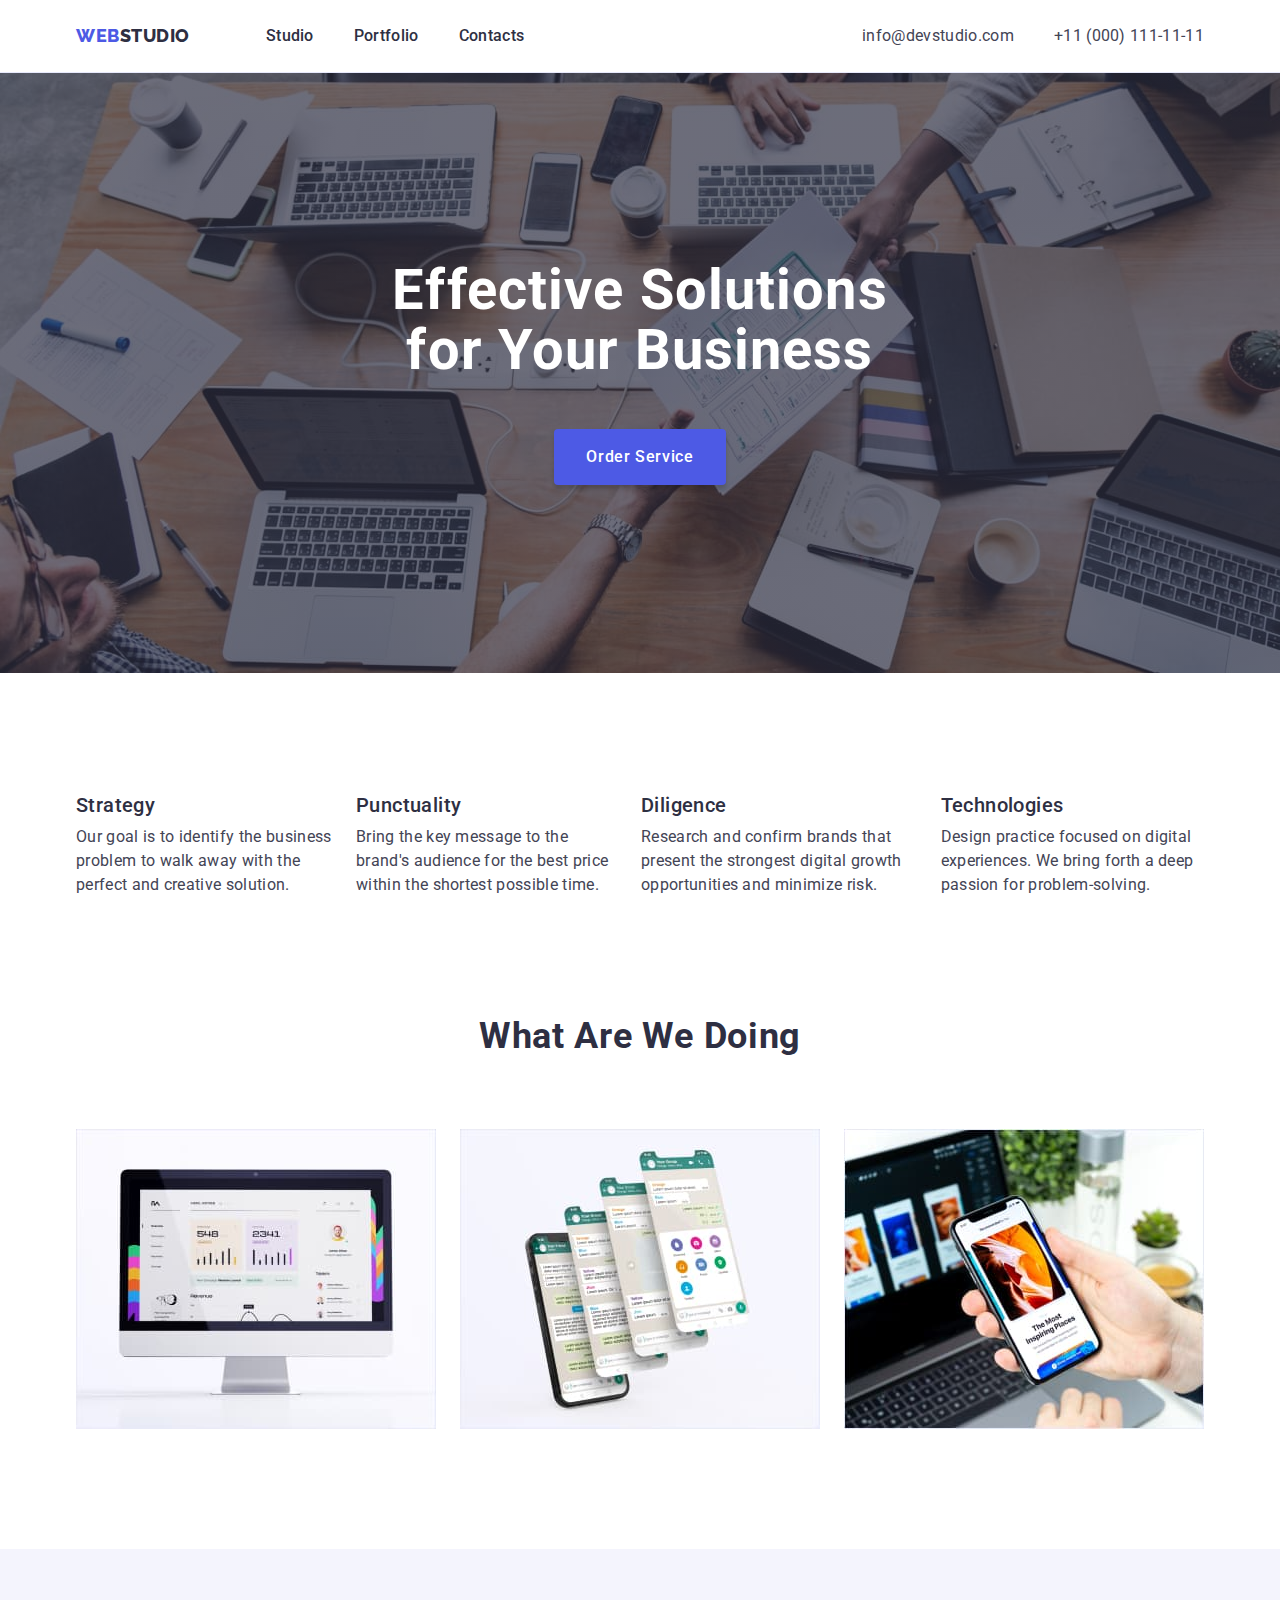
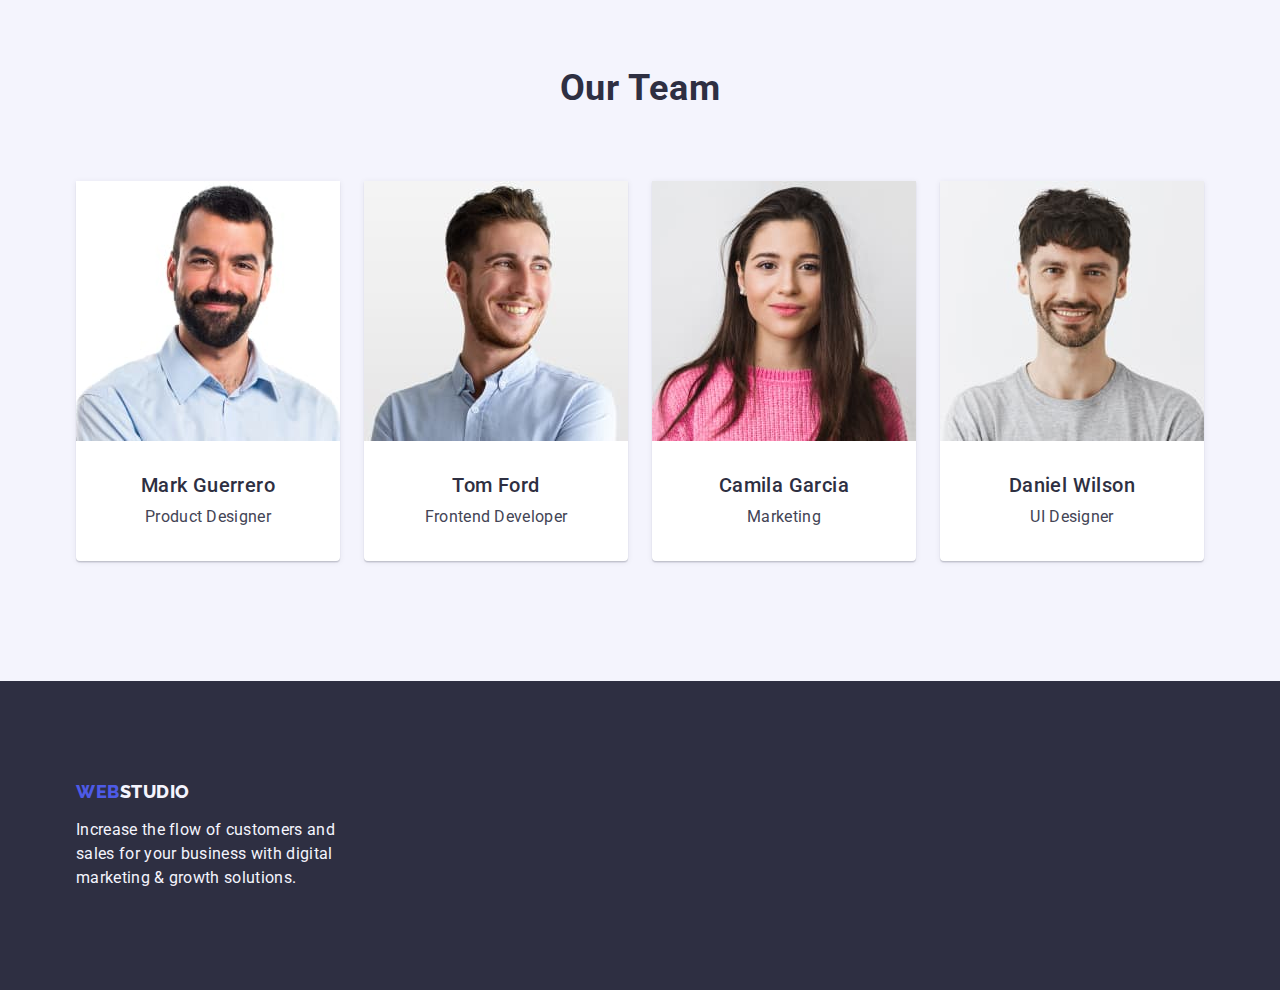
==== index.html @ a951db2f "hero" ====
<!DOCTYPE html>
<html lang="en">

<head>
   <meta charset="UTF-8">
   <meta http-equiv="X-UA-Compatible" content="IE=edge">
   <meta name="viewport" content="width=device-width, initial-scale=1.0">
   <title>Main Page</title>
   <link rel="preconnect" href="https://fonts.googleapis.com">
   <link rel="preconnect" href="https://fonts.gstatic.com" crossorigin>
   <link
      href="https://fonts.googleapis.com/css2?family=Raleway:wght@800&family=Roboto:wght@400;500;700;900&display=swap"
      rel="stylesheet">
   <link rel="stylesheet" href="./css/modern-normalize.min.css">
   <link rel="stylesheet" href="./css/styles.css">
</head>

<body>
   <header class="page-header">
      <div class="header-container container">
         <nav class="navigation">
            <a class="logo header-logo link" href="./index.html">Web<span class="logo-part-header">Studio</span></a>
            <ul class="nav-list list">
               <li><a class="nav-link link" href="./index.html">Studio</a></li>
               <li><a class="nav-link link" href="./portfolio.html">Portfolio</a></li>
               <li><a class="nav-link link" href="">Contacts</a></li>
            </ul>
         </nav>
         <address class="mail-tel">
            <ul class="contacts list">
               <li><a class="mail-tel-link link" href="mailto:info@devstudio.com">info@devstudio.com</a></li>
               <li><a class="mail-tel-link link" href="tel:+110001111111">+11 (000) 111-11-11</a></li>
            </ul>
         </address>
      </div>
   </header>
   <main>
      <!-- Hero -->
      <section class="hero section hero-bg">
         <div class="container">
            <h1 class="hero-title">Effective Solutions for Your Business</h1>
            <button type="button" class="hero-btn">Order Service</button>
         </div>
      </section>
      <!-- Features -->
      <section class="features section">
         <div class="container">
            <h2 class="visually-hidden">Our features</h2>
            <ul class="features-list list">
               <li class="features-item">
                  <h3 class="features-title title">Strategy</h3>
                  <p class="features-text">Our goal is to identify the business problem to walk away with the perfect
                     and creative solution.</p>
               </li>
               <li class="features-item">
                  <h3 class="features-title title">Punctuality</h3>
                  <p class="features-text">Bring the key message to the brand's audience for the best price within the
                     shortest possible time.
                  </p>
               </li>
               <li class="features-item">
                  <h3 class="features-title title">Diligence</h3>
                  <p class="features-text">Research and confirm brands that present the strongest digital growth
                     opportunities and minimize risk.
                  </p>
               </li>
               <li class="features-item">
                  <h3 class="features-title title">Technologies</h3>
                  <p class="features-text">Design practice focused on digital experiences. We bring forth a deep passion
                     for problem-solving.</p>
               </li>
            </ul>
         </div>
      </section>
      <!-- Work -->
      <section class="work section">
         <div class="container">
            <h2 class="section-title">What are we doing</h2>
            <ul class="work-list list">
               <li class="work-list-item"><img class="work-list-img" src="./images/work/computer.jpg" alt="Computer with opened program"
                     width="360" height="300">
               </li>
               <li class="work-list-item"><img class="work-list-img" src="./images/work/phone.jpg" alt="Phone with program layers" width="360"
                     height="300"></li>
               <li class="work-list-item"><img class="work-list-img" src="./images/work/laptop.jpg"
                     alt="The developer compares the design between the phone and the laptop" width="360" height="300">
               </li>
            </ul>
         </div>
      </section>
      <!-- Team -->
      <section class="team section">
         <div class="container">
            <h2 class="section-title">Our Team</h2>
            <ul class="team-list list">
               <li class="team-card">
                  <img class="team-img" src="./images/team/mark-guerrero.jpg" alt="Mark Guerrero's foto" width="264"
                     height="260">
                  <div class="team-container">
                     <h3 class="team-title title">Mark Guerrero</h3>
                     <p class="team-descr">Product Designer</p>
                  </div>
               </li>
               <li class="team-card">
                  <img class="team-img" src="./images/team/tom-ford.jpg" alt="Tom Ford's foto" width="264" height="260">
                  <div class="team-container">
                     <h3 class="team-title title">Tom Ford</h3>
                     <p class="team-descr">Frontend Developer</p>
                  </div>
               </li>
               <li class="team-card">
                  <img class="team-img" src="./images/team/camila-garcia.jpg" alt="Camila Garcia's foto" width="264"
                     height="260">
                  <div class="team-container">
                     <h3 class="team-title title">Camila Garcia</h3>
                     <p class="team-descr">Marketing</p>
                  </div>
               </li>
               <li class="team-card">
                  <img class="team-img" src="./images/team/daniel-wilson.jpg" alt="Daniel Wilson's foto" width="264"
                     height="260">
                  <div class="team-container">
                     <h3 class="team-title title">Daniel Wilson</h3>
                     <p class="team-descr">UI Designer</p>
                  </div>
               </li>
            </ul>
         </div>
      </section>
   </main>
   <footer class="footer-section">
      <div class="container">
         <a class="logo footer-logo link" href="./index.html">Web<span class="logo-part-footer">Studio</span></a>
         <p class="footer-text">Increase the flow of customers and sales for your business with digital marketing &
            growth solutions.</p>
      </div>

   </footer>
</body>

</html>
---- css/styles.css ----
/* Variables */

:root {
  --main-font: 'Roboto', sans-serif;
  --secondary-font: 'Raleway', sans-serif;

  --primary-brand-color: #4d5ae5;
  --pressed-state-color: #404bbf;
  --secondary-color: #2e2f42;
  --third-color: #ffffff;
  --success-color: #31d0aa;

  --primary-text: #434455;
  --accent-color: #e7e9fc;
  --light-color: #f4f4fd;

  --hero-btn-shadow: 0px 4px 4px rgba(0, 0, 0, 0.15);
  --team-card-shadow: 0px 1px 6px rgba(46, 47, 66, 0.08),
    0px 1px 1px rgba(46, 47, 66, 0.16), 0px 2px 1px rgba(46, 47, 66, 0.08);

  --bg-gradient: rgba(46, 47, 66, 0.7);
}

/* Styles reset */

h1,
h2,
h3,
h4,
h5,
h6,
p,
ul {
  margin: 0;
  padding: 0;
}
.list {
  list-style: none;
}
.link {
  text-decoration: none;
}

/* Titles */

.visually-hidden {
  position: absolute;
  width: 1px;
  height: 1px;
  margin: -1px;
  border: 0;
  padding: 0;

  white-space: nowrap;
  clip-path: inset(100%);
  clip: rect(0 0 0 0);
  overflow: hidden;
}
.title {
  font-weight: 500;
  font-size: 20px;
  line-height: 1.2;
  letter-spacing: 0.02em;
  color: var(--secondary-color);
}
.section-title {
  font-size: 36px;
  line-height: 1.11;
  letter-spacing: 0.02em;
  text-align: center;
  text-transform: capitalize;
  color: var(--secondary-color);
}

/* Body */

body {
  font-family: var(--main-font);
  font-weight: 400;
  font-size: 16px;
  line-height: 1.5;
  letter-spacing: 0.02em;
  color: var(--primary-text);
  background-color: var(--third-color);
}
.container {
  max-width: 1158px;
  padding-left: 15px;
  padding-right: 15px;
  margin: 0 auto;
}
.section {
  padding-top: 120px;
  padding-bottom: 120px;
}
.features-list,
.work-list,
.team-list,
.filter-list {
  display: flex;
  gap: 24px;
}
.contacts,
.nav-list {
  display: flex;
  gap: 40px;
}
.work-list-img,
.team-img,
.project-foto {
  display: block;
  max-width: 100%;
  height: auto;
}

/* Header */

.page-header {
  border-bottom: 1px solid var(--accent-color);
}
.header-container,
.navigation {
  display: flex;
  align-items: center;
}
.logo {
  font-family: var(--secondary-font);
  font-weight: 800;
  font-size: 18px;
  line-height: 1.17;
  letter-spacing: 0.03em;
  text-transform: uppercase;
  color: var(--primary-brand-color);
}
.header-logo {
  margin-right: 76px;
}
.logo-part-header {
  color: var(--secondary-color);
}
.nav-link {
  display: block;
  padding: 24px 0;

  font-weight: 500;
  color: var(--secondary-color);
}
.mail-tel {
  margin-left: auto;

  font-style: normal;
}
.mail-tel-link {
  display: block;
  padding: 24px 0;

  color: inherit;
}
.nav-link:hover,
.nav-link:focus,
.mail-tel-link:hover,
.mail-tel-link:focus {
  color: var(--pressed-state-color);
}

/* Hero */

.hero {
  background-color: var(--secondary-color);
}
.hero-bg {
  max-width: 1440px;
  height: 600px;
  margin: 0 auto;

  background-image: linear-gradient(var(--bg-gradient), var(--bg-gradient)),
    url('../images/hero/people-in-office.jpg');
}
.hero-title {
  text-align: center;
  margin-right: auto;
  margin-left: auto;
  margin-bottom: 48px;
  max-width: 496px;

  font-size: 56px;
  line-height: 1.07;
  letter-spacing: 0.02em;
  color: var(--third-color);
}
.hero-btn {
  display: block;
  min-width: 169px;
  margin-left: auto;
  margin-right: auto;
  padding: 16px 32px;
  box-shadow: var(--hero-btn-shadow);
  border-radius: 4px;
  border: none;

  font-family: inherit;
  font-weight: 500;
  font-size: 16px;
  line-height: 1.5;
  letter-spacing: 0.04em;
  cursor: pointer;
  color: var(--third-color);
  background-color: var(--primary-brand-color);
}
.hero.section {
  padding-top: 188px;
  padding-bottom: 188px;
}
.hero-btn:hover,
.hero-btn:focus {
  background-color: var(--pressed-state-color);
}

/* Features */

.features-item {
  width: calc((100%-72px) / 4);
}
.features-title {
  margin-bottom: 8px;
}

/* Work */

.work.section {
  padding-top: 0;
}
.section-title {
  margin-bottom: 72px;
}
.work-list-item {
  width: calc((100%-48px) / 3);
}

/* Team */

.team {
  background-color: var(--light-color);
}
.team-card {
  width: calc((100%-72px) / 4);
  box-shadow: var(--team-card-shadow);
  border-radius: 0px 0px 4px 4px;
  background-color: var(--third-color);
}
.team-container {
  padding: 32px 16px;
  text-align: center;
  border-radius: 0px 0px 4px 4px;
}
.team-title {
  margin-bottom: 8px;
}

/* Footer */

.footer-section {
  padding-top: 100px;
  padding-bottom: 100px;

  background-color: var(--secondary-color);
  color: var(--light-color);
}
.logo-part-footer {
  color: var(--light-color);
}
.footer-logo {
  display: inline-block;
  margin-bottom: 16px;
}
.footer-text {
  max-width: 264px;
}

/* --------------------------------
   Portfolio
   -------------------------------- */

.projects.section {
  padding-top: 96px;
}

/* Filter */

.filter-btn {
  padding: 12px 24px;

  font-family: inherit;
  font-weight: 500;
  font-size: 16px;
  line-height: 1.5;
  letter-spacing: 0.04em;
  cursor: pointer;
  color: var(--primary-brand-color);
  background: var(--light-color);
  border: 1px solid var(--accent-color);
  border-radius: 4px;
}
.filter-btn:hover,
.filter-btn:focus {
  color: var(--third-color);
  background-color: var(--pressed-state-color);
  border: 1px solid transparent;
}
.filter-list {
  margin-bottom: 72px;
  justify-content: center;
}

/* Projects */

.project-list {
  display: flex;
  flex-wrap: wrap;
  column-gap: 24px;
  row-gap: 48px;
}
.project-item {
  max-width: calc((100%-48px) / 3);
}
.project-container {
  padding: 32px 16px;
  border: 1px solid var(--accent-color);
  border-top: none;
}
.project-title {
  margin-bottom: 8px;
}
.project-discr {
  font-size: 16px;
  line-height: 1.5;
  letter-spacing: 0.02em;
  color: var(--primary-text);
}
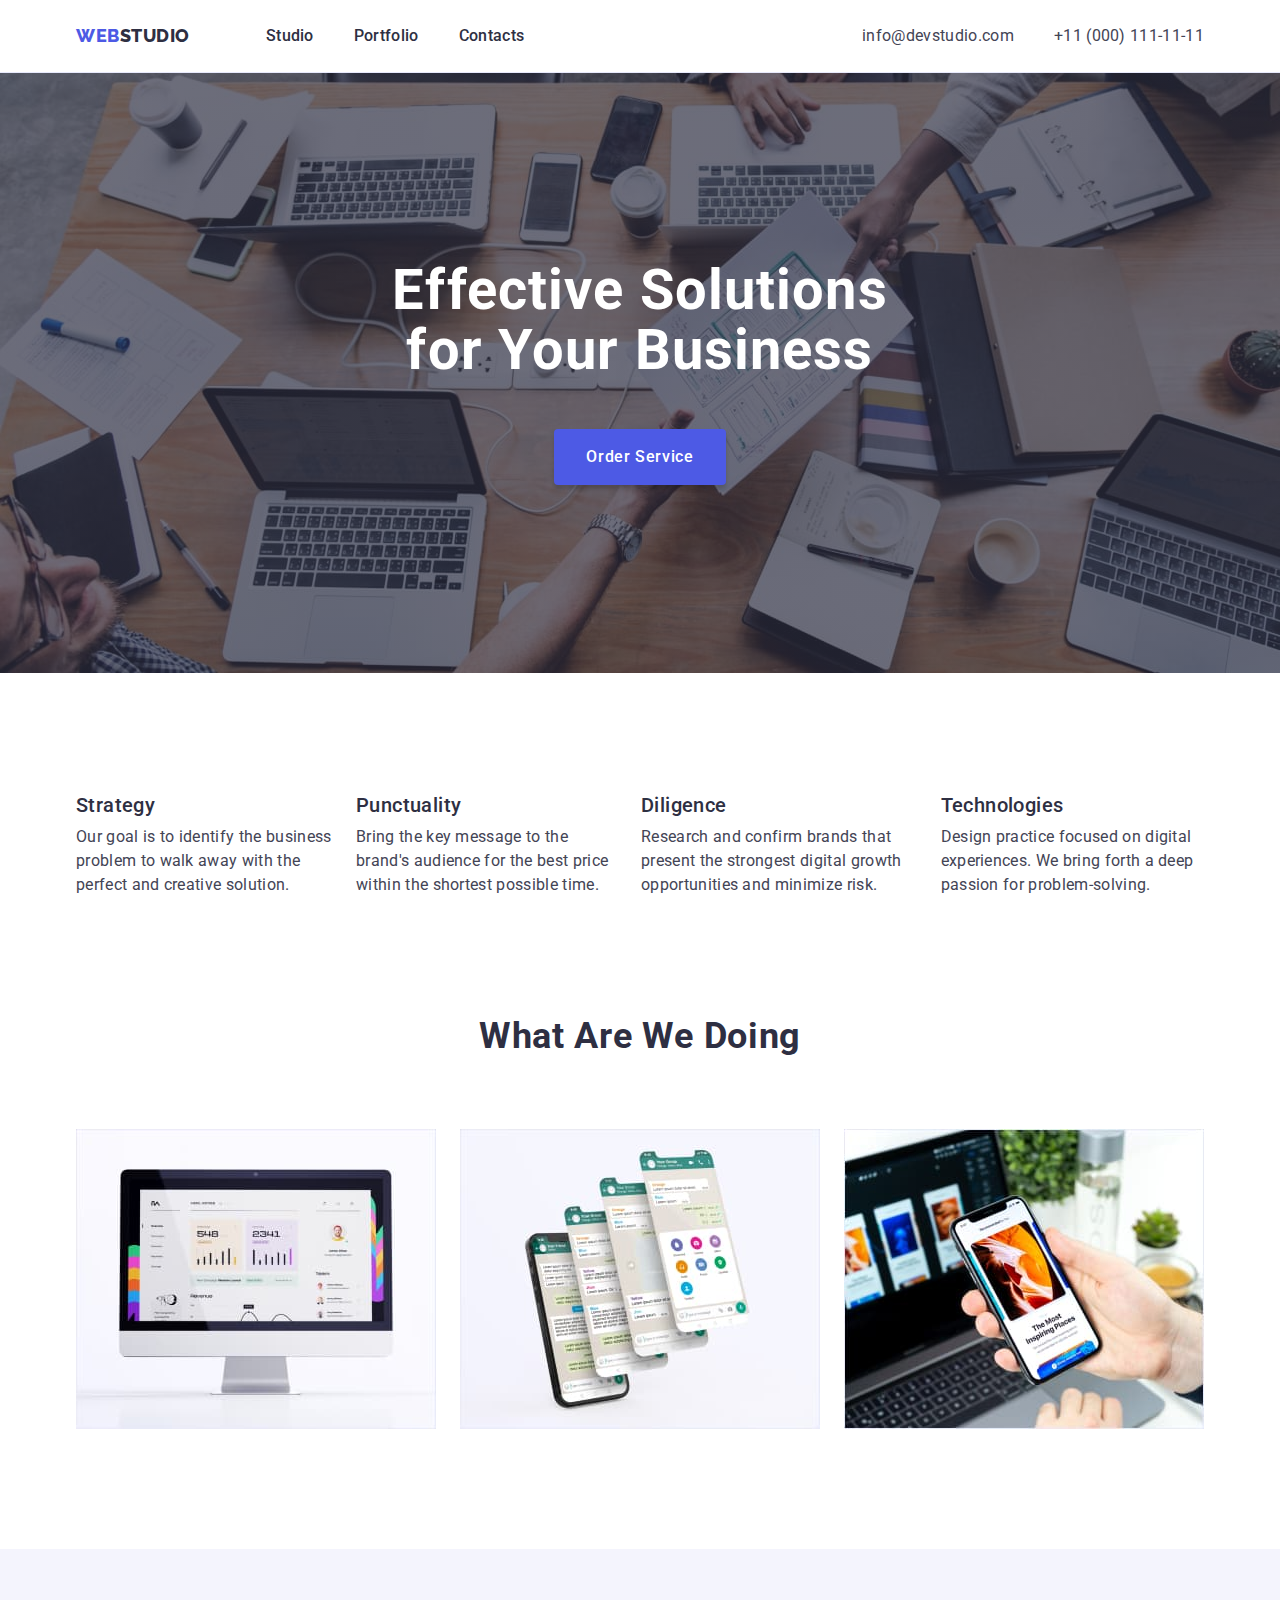
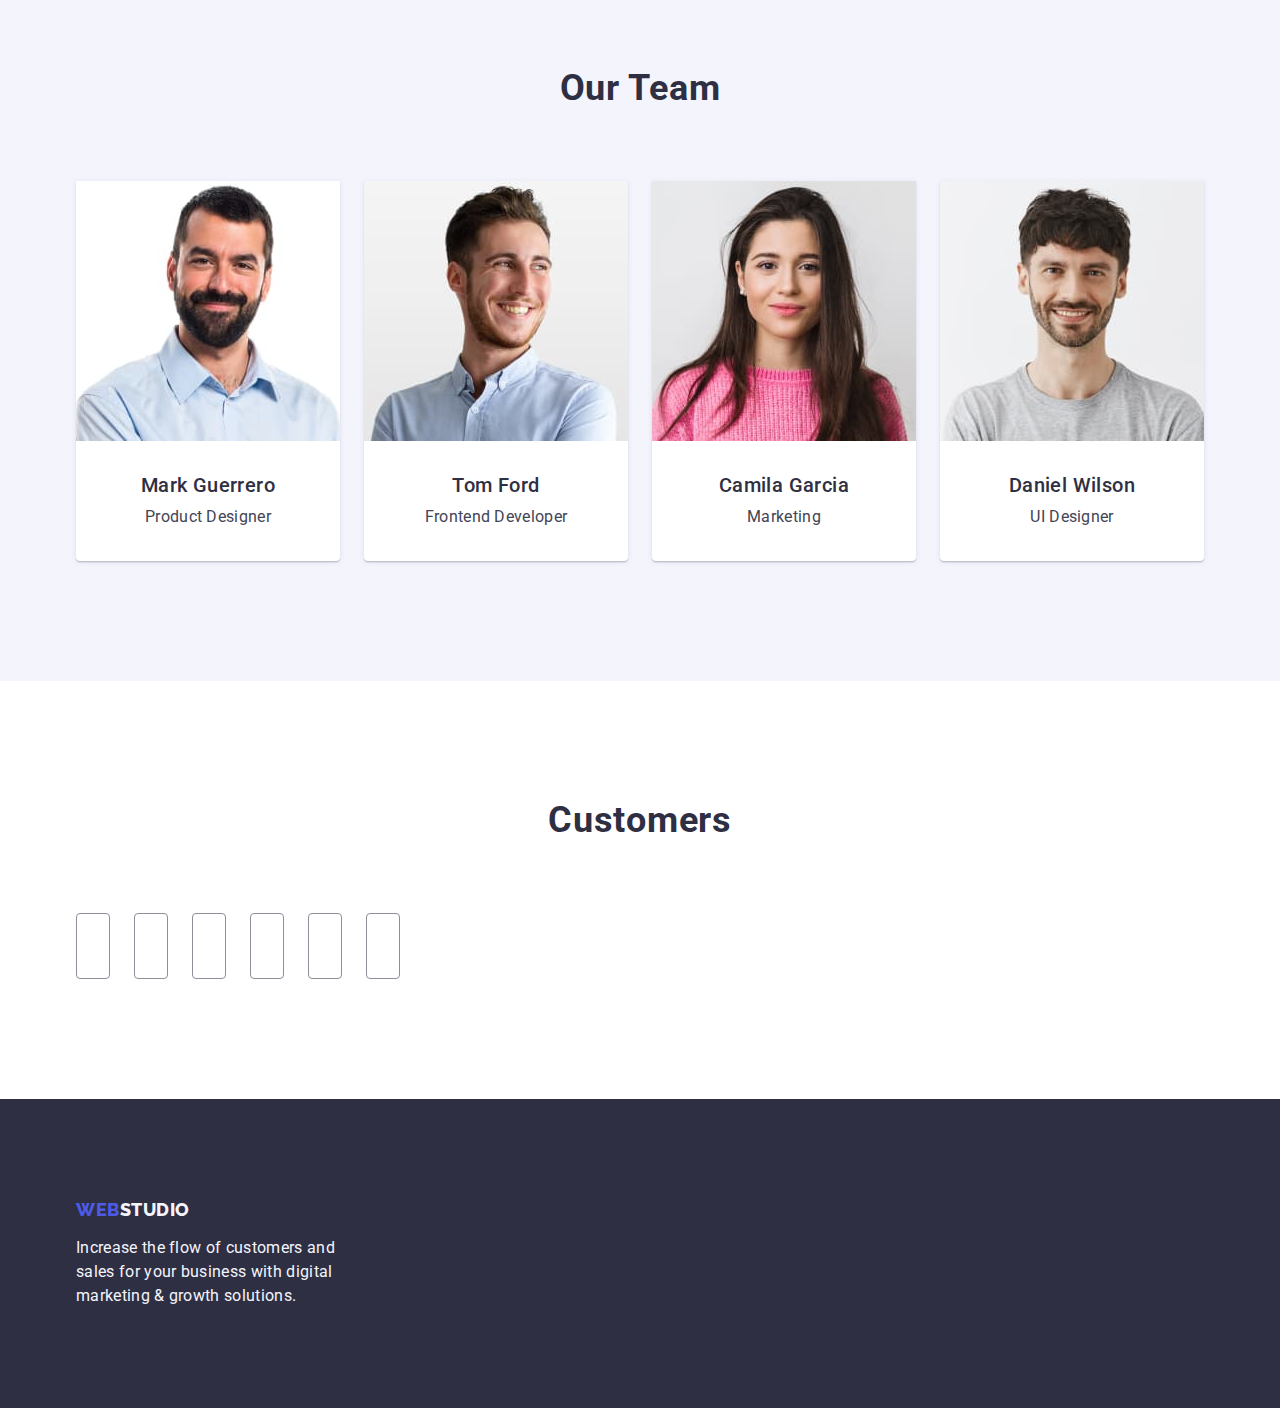
==== commit 20db3ed7: "customers" ====
--- a/index.html
+++ b/index.html
@@ -11,7 +11,7 @@
    <link
       href="https://fonts.googleapis.com/css2?family=Raleway:wght@800&family=Roboto:wght@400;500;700;900&display=swap"
       rel="stylesheet">
-   <link rel="stylesheet" href="./css/modern-normalize.min.css">
+   <link rel="stylesheet" href="https://cdn.jsdelivr.net/npm/modern-normalize@1.1.0/modern-normalize.min.css">
    <link rel="stylesheet" href="./css/styles.css">
 </head>
 
@@ -77,11 +77,11 @@
          <div class="container">
             <h2 class="section-title">What are we doing</h2>
             <ul class="work-list list">
-               <li class="work-list-item"><img class="work-list-img" src="./images/work/computer.jpg" alt="Computer with opened program"
-                     width="360" height="300">
+               <li class="work-list-item"><img class="work-list-img" src="./images/work/computer.jpg"
+                     alt="Computer with opened program" width="360" height="300">
                </li>
-               <li class="work-list-item"><img class="work-list-img" src="./images/work/phone.jpg" alt="Phone with program layers" width="360"
-                     height="300"></li>
+               <li class="work-list-item"><img class="work-list-img" src="./images/work/phone.jpg"
+                     alt="Phone with program layers" width="360" height="300"></li>
                <li class="work-list-item"><img class="work-list-img" src="./images/work/laptop.jpg"
                      alt="The developer compares the design between the phone and the laptop" width="360" height="300">
                </li>
@@ -127,6 +127,32 @@
             </ul>
          </div>
       </section>
+      <!-- Customers -->
+      <section class="customers section">
+         <div class="container">
+            <h2 class="section-title">Customers</h2>
+            <ul class="customers-list list">
+               <li class="customers-item">
+                  <a href="" class="customers-link link"></a>
+               </li>
+               <li class="customers-item">
+                  <a href="" class="customers-link link"></a>
+               </li>
+               <li class="customers-item">
+                  <a href="" class="customers-link link"></a>
+               </li>
+               <li class="customers-item">
+                  <a href="" class="customers-link link"></a>
+               </li>
+               <li class="customers-item">
+                  <a href="" class="customers-link link"></a>
+               </li>
+               <li class="customers-item">
+                  <a href="" class="customers-link link"></a>
+               </li>
+            </ul>
+         </div>
+      </section>
    </main>
    <footer class="footer-section">
       <div class="container">
--- a/css/styles.css
+++ b/css/styles.css
@@ -8,6 +8,7 @@
   --pressed-state-color: #404bbf;
   --secondary-color: #2e2f42;
   --third-color: #ffffff;
+  --subtitle-color: #8e8f99;
   --success-color: #31d0aa;
 
   --primary-text: #434455;
@@ -64,6 +65,8 @@
   color: var(--secondary-color);
 }
 .section-title {
+  margin-bottom: 72px;
+
   font-size: 36px;
   line-height: 1.11;
   letter-spacing: 0.02em;
@@ -96,7 +99,8 @@
 .features-list,
 .work-list,
 .team-list,
-.filter-list {
+.filter-list,
+.customers-list {
   display: flex;
   gap: 24px;
 }
@@ -230,9 +234,6 @@
 .work.section {
   padding-top: 0;
 }
-.section-title {
-  margin-bottom: 72px;
-}
 .work-list-item {
   width: calc((100%-48px) / 3);
 }
@@ -257,6 +258,18 @@
   margin-bottom: 8px;
 }
 
+/* Customers */
+
+.customers-item {
+  width: calc((100%-24px * 5) / 6);
+}
+.customers-link {
+  display: block;
+
+  padding: 32px 16px;
+  border: 1px solid var(--subtitle-color);
+  border-radius: 4px;
+}
 /* Footer */
 
 .footer-section {
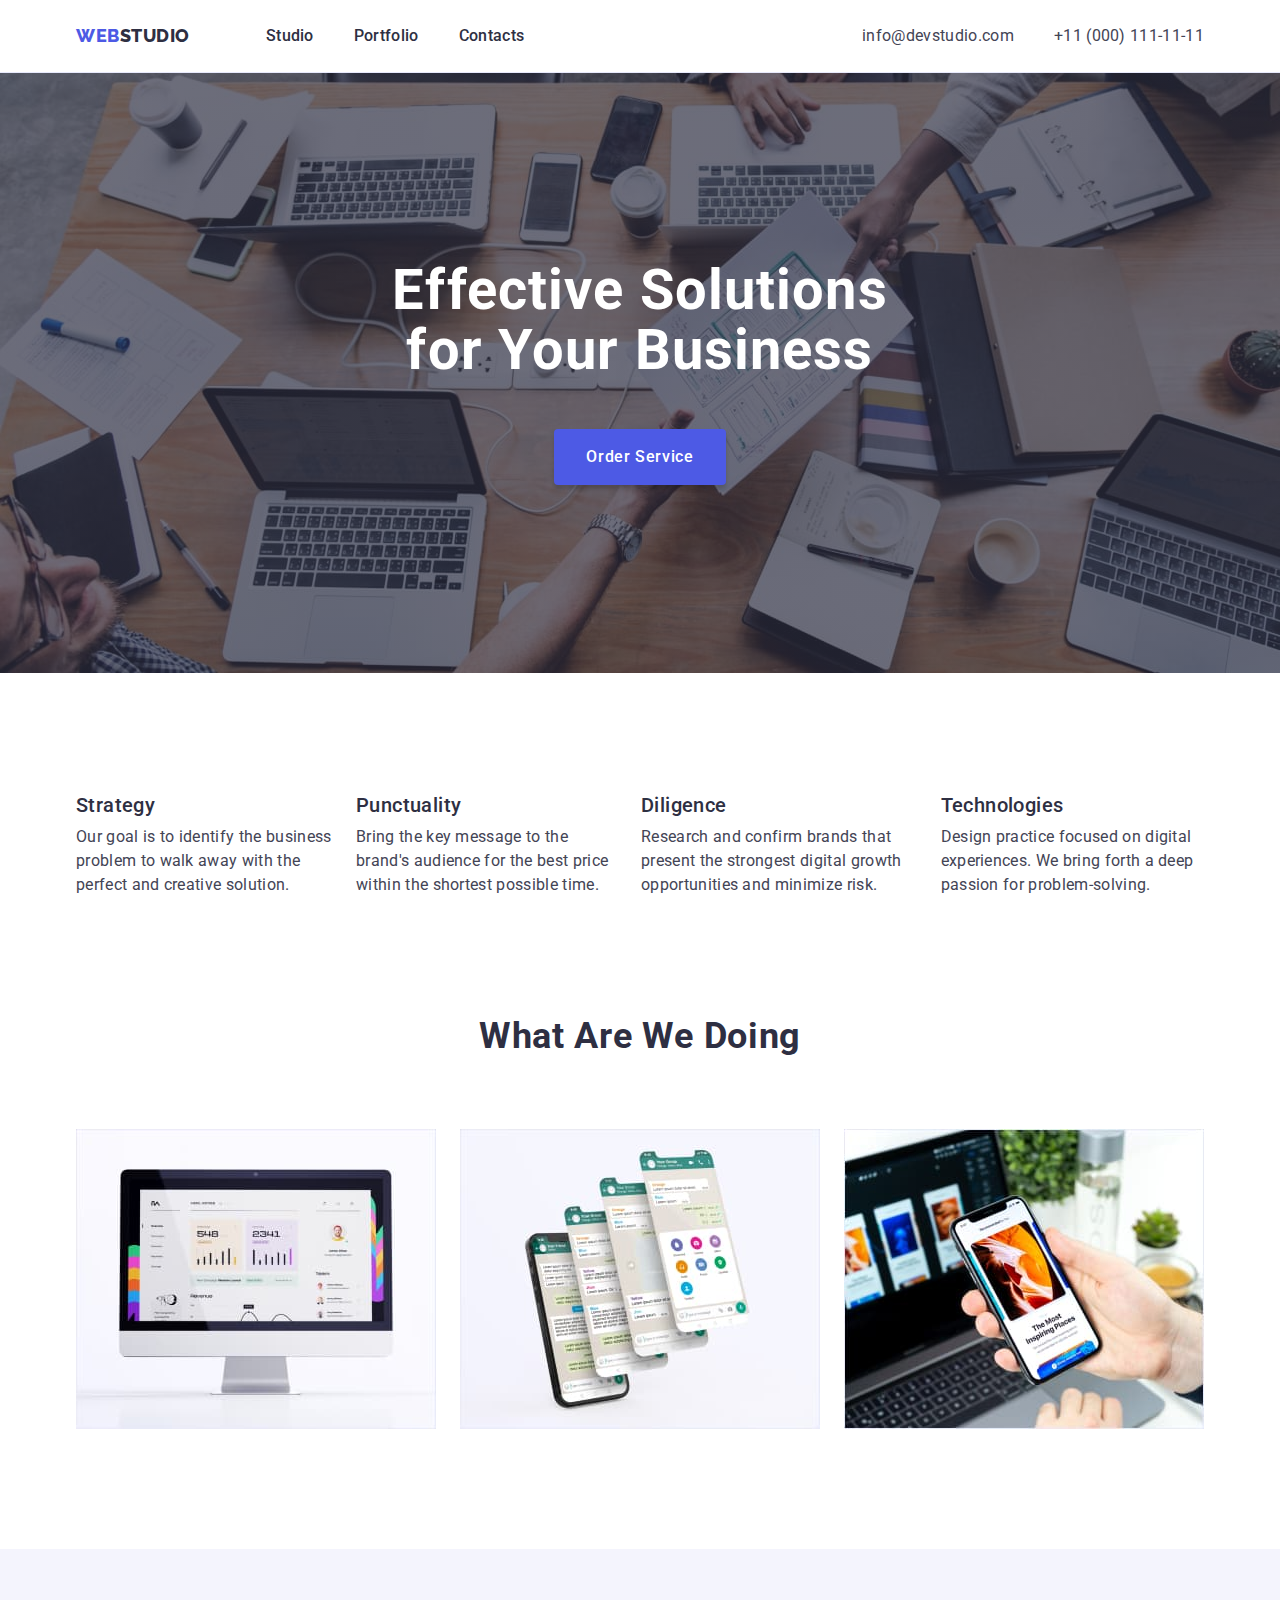
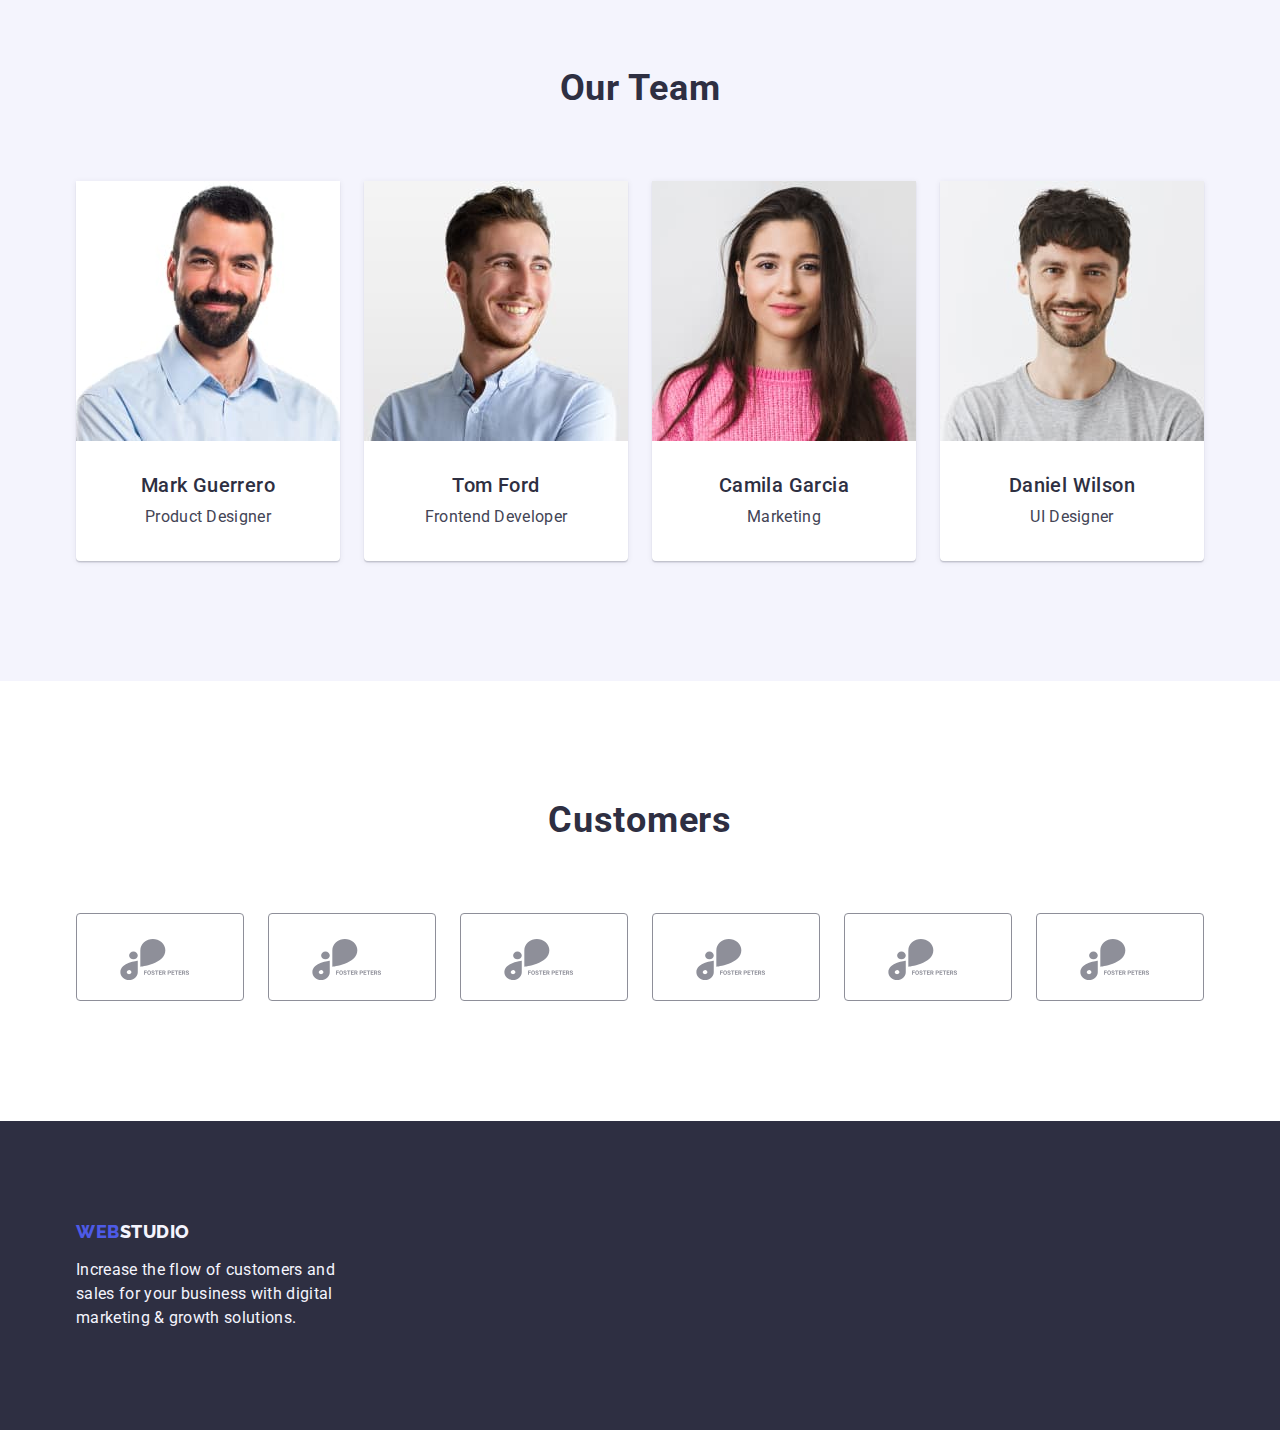
==== commit c8035671: "sprite" ====
--- a/index.html
+++ b/index.html
@@ -133,22 +133,34 @@
             <h2 class="section-title">Customers</h2>
             <ul class="customers-list list">
                <li class="customers-item">
-                  <a href="" class="customers-link link"></a>
+                  <a href="" class="customers-link link"><svg class="customers-icon">
+                        <use href="./images/svg/symbol-defs.svg#icon-Logo-fourth"></use>
+                     </svg></a>
                </li>
                <li class="customers-item">
-                  <a href="" class="customers-link link"></a>
+                  <a href="" class="customers-link link"><svg class="customers-icon">
+                        <use href="./images/svg/symbol-defs.svg#icon-Logo-fourth"></use>
+                     </svg></a>
                </li>
                <li class="customers-item">
-                  <a href="" class="customers-link link"></a>
+                  <a href="" class="customers-link link"><svg class="customers-icon">
+                        <use href="./images/svg/symbol-defs.svg#icon-Logo-fourth"></use>
+                     </svg></a>
                </li>
                <li class="customers-item">
-                  <a href="" class="customers-link link"></a>
+                  <a href="" class="customers-link link"><svg class="customers-icon">
+                        <use href="./images/svg/symbol-defs.svg#icon-Logo-fourth"></use>
+                     </svg></a>
                </li>
                <li class="customers-item">
-                  <a href="" class="customers-link link"></a>
+                  <a href="" class="customers-link link"><svg class="customers-icon">
+                        <use href="./images/svg/symbol-defs.svg#icon-Logo-fourth"></use>
+                     </svg></a>
                </li>
                <li class="customers-item">
-                  <a href="" class="customers-link link"></a>
+                  <a href="" class="customers-link link"><svg class="customers-icon">
+                        <use href="./images/svg/symbol-defs.svg#icon-Logo-fourth"></use>
+                     </svg></a>
                </li>
             </ul>
          </div>
--- a/css/styles.css
+++ b/css/styles.css
@@ -265,10 +265,16 @@
 }
 .customers-link {
   display: block;
-
-  padding: 32px 16px;
+  max-width: 168px;
+  max-height: 88px;
+
+  padding: 16px 32px;
   border: 1px solid var(--subtitle-color);
   border-radius: 4px;
+}
+.customers-icon {
+  max-width: 104px;
+  max-height: 56px;
 }
 /* Footer */
 
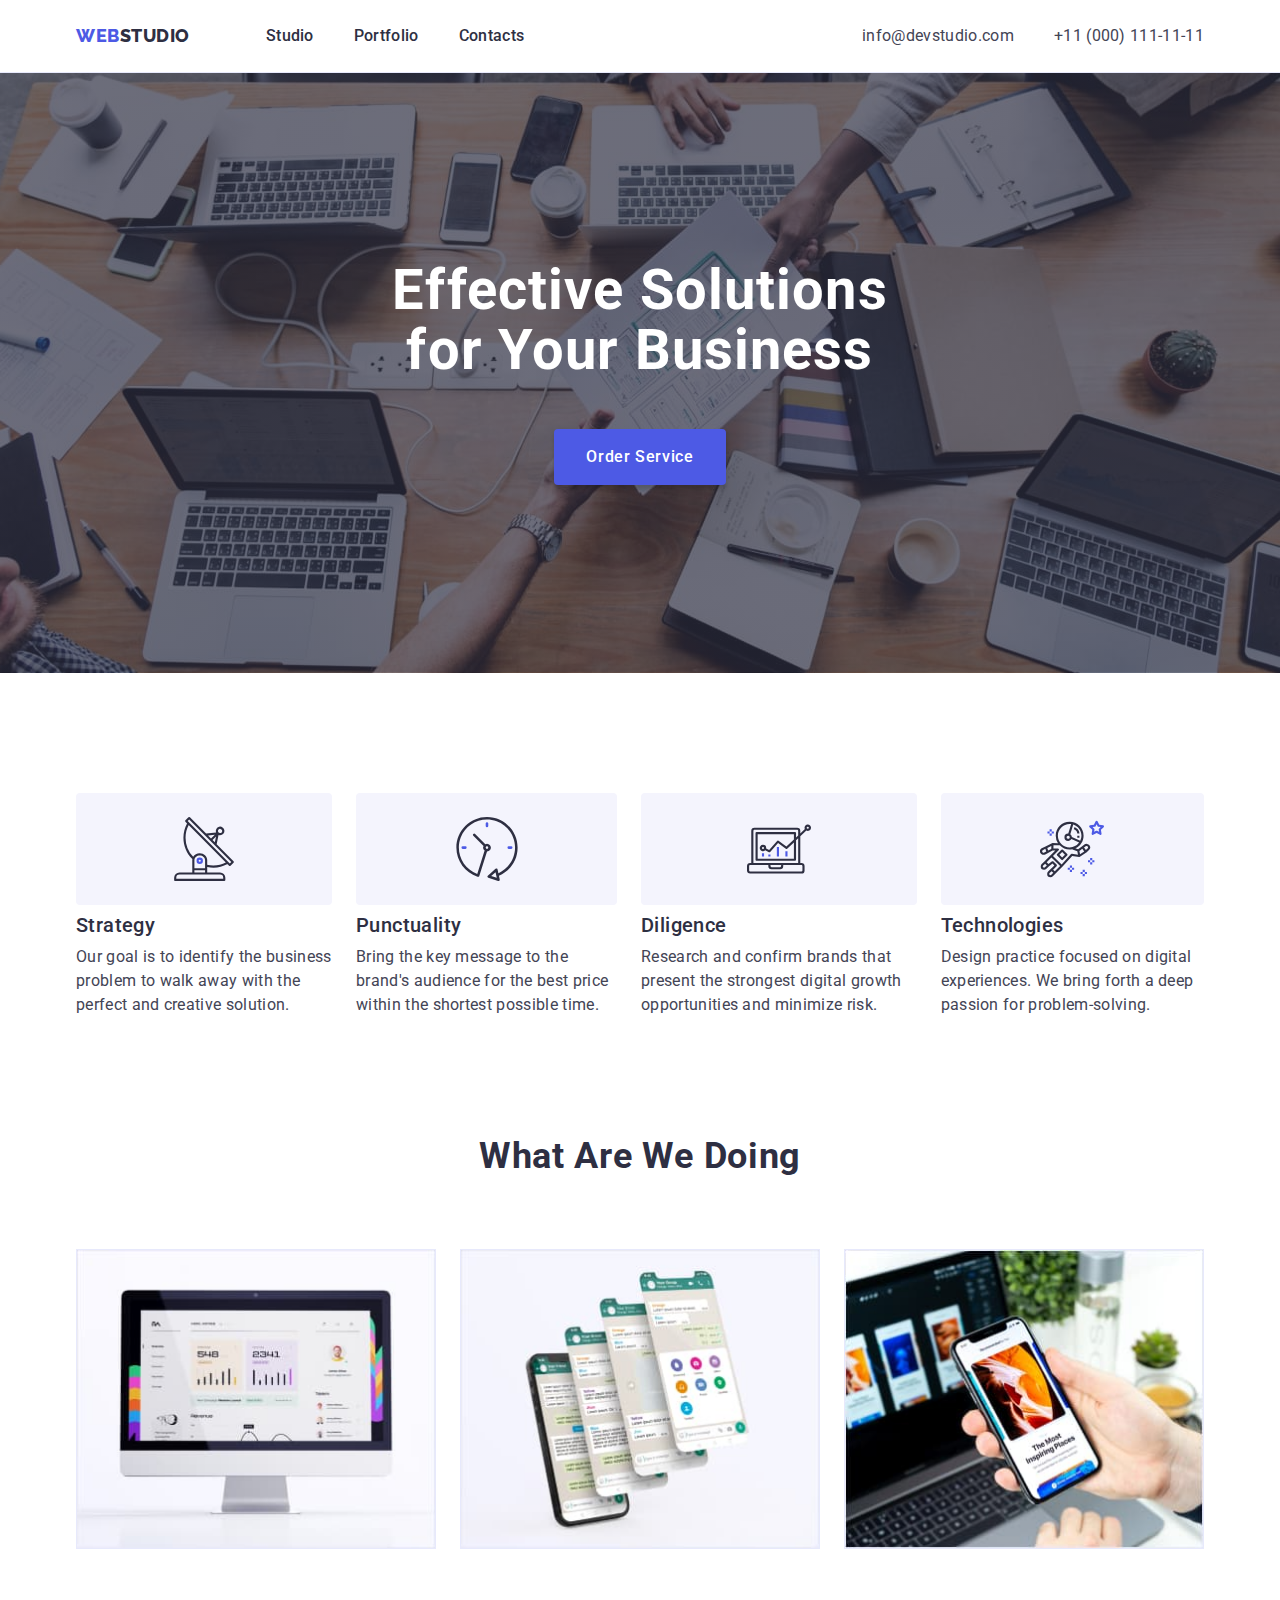
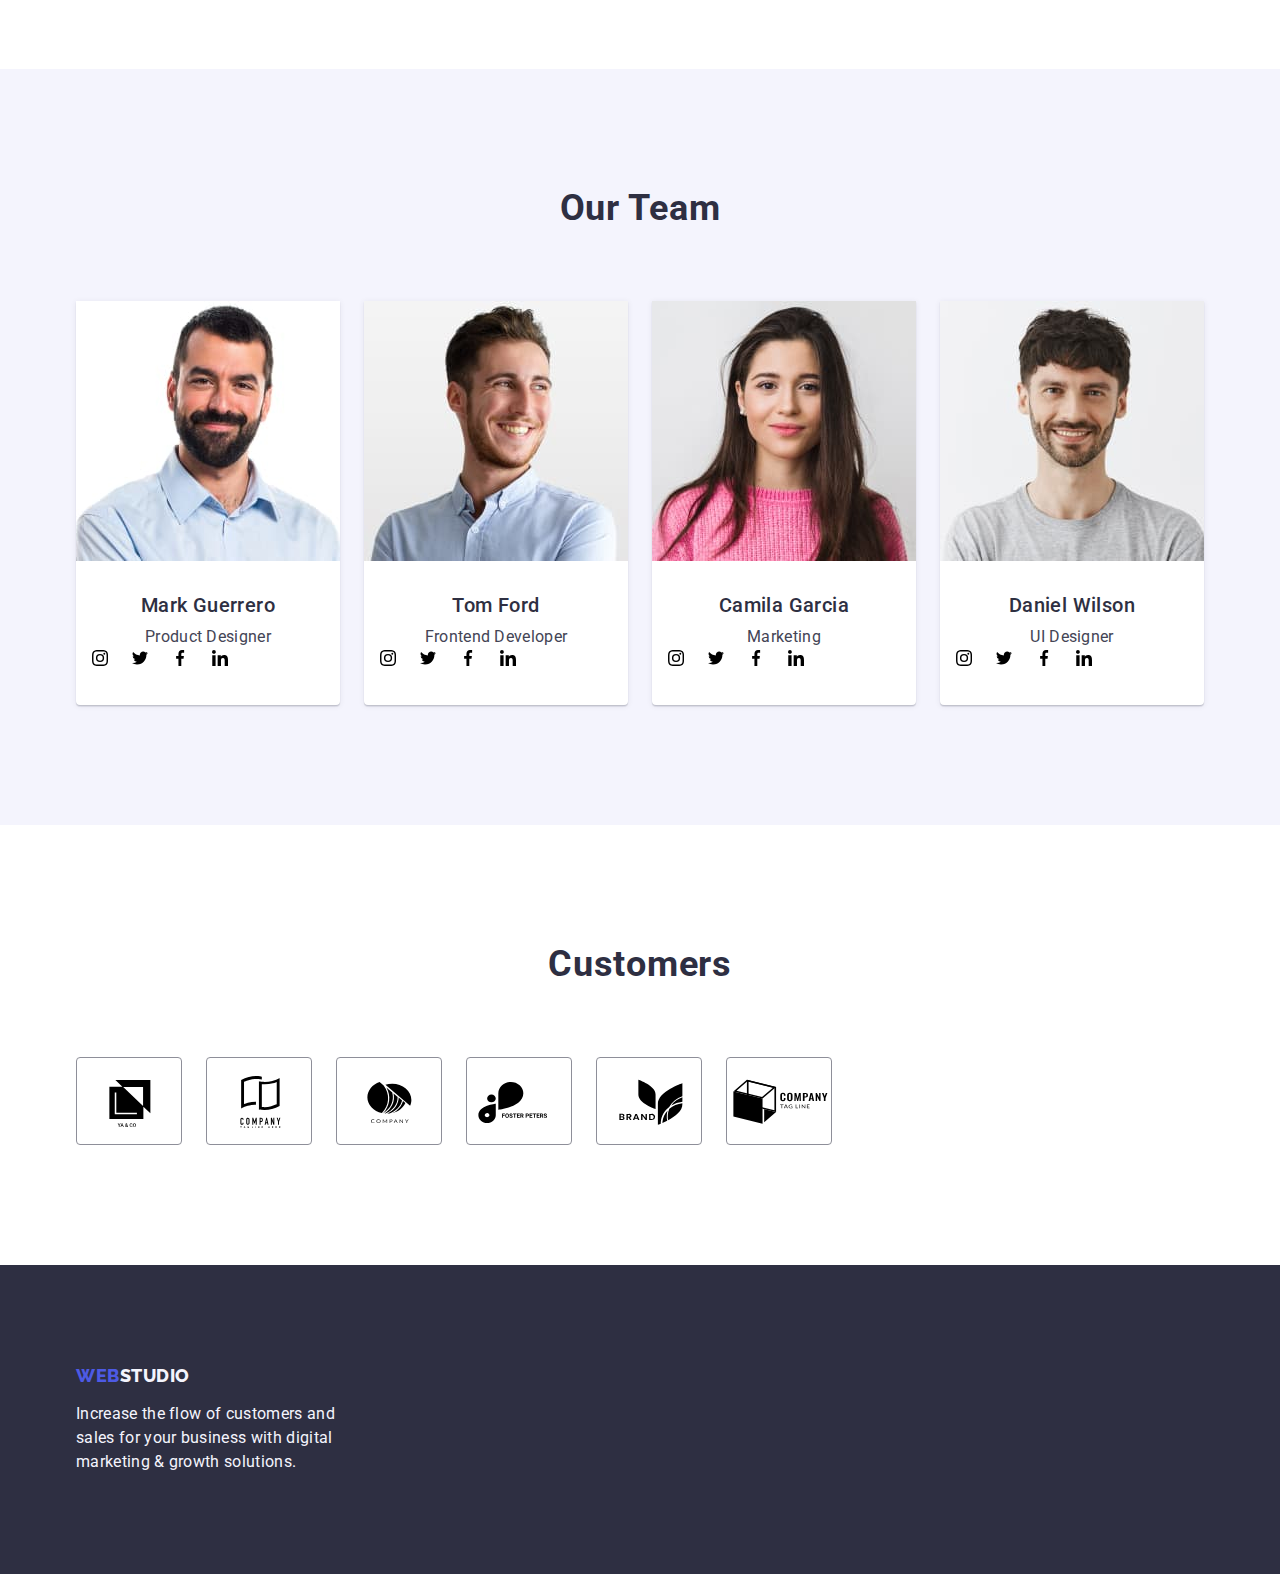
==== commit 7cb2f3db: "team" ====
--- a/index.html
+++ b/index.html
@@ -36,7 +36,7 @@
    </header>
    <main>
       <!-- Hero -->
-      <section class="hero section hero-bg">
+      <section class="hero section">
          <div class="container">
             <h1 class="hero-title">Effective Solutions for Your Business</h1>
             <button type="button" class="hero-btn">Order Service</button>
@@ -48,23 +48,43 @@
             <h2 class="visually-hidden">Our features</h2>
             <ul class="features-list list">
                <li class="features-item">
+                  <div class="features-thumb">
+                     <svg class="features-icon" width="64px" height="64px">
+                        <use href="./images/svg/symbol-defs.svg#icon-antenna"></use>
+                     </svg>
+                  </div>
                   <h3 class="features-title title">Strategy</h3>
                   <p class="features-text">Our goal is to identify the business problem to walk away with the perfect
                      and creative solution.</p>
                </li>
                <li class="features-item">
+                  <div class="features-thumb">
+                     <svg class="features-icon" width="64px" height="64px">
+                        <use href="./images/svg/symbol-defs.svg#icon-clock"></use>
+                     </svg>
+                  </div>
                   <h3 class="features-title title">Punctuality</h3>
                   <p class="features-text">Bring the key message to the brand's audience for the best price within the
                      shortest possible time.
                   </p>
                </li>
                <li class="features-item">
+                  <div class="features-thumb">
+                     <svg class="features-icon" width="64px" height="64px">
+                        <use href="./images/svg/symbol-defs.svg#icon-diagram"></use>
+                     </svg>
+                  </div>
                   <h3 class="features-title title">Diligence</h3>
                   <p class="features-text">Research and confirm brands that present the strongest digital growth
                      opportunities and minimize risk.
                   </p>
                </li>
                <li class="features-item">
+                  <div class="features-thumb">
+                     <svg class="features-icon" width="64px" height="64px">
+                        <use href="./images/svg/symbol-defs.svg#icon-astronaut"></use>
+                     </svg>
+                  </div>
                   <h3 class="features-title title">Technologies</h3>
                   <p class="features-text">Design practice focused on digital experiences. We bring forth a deep passion
                      for problem-solving.</p>
@@ -99,6 +119,36 @@
                   <div class="team-container">
                      <h3 class="team-title title">Mark Guerrero</h3>
                      <p class="team-descr">Product Designer</p>
+                     <ul class="team-social-list list">
+                        <li class="social-item">
+                           <a href="" class="social-link">
+                              <svg class="social-icon" width="16px" height="16">
+                                 <use href="./images/svg/symbol-defs.svg#icon-instagram"></use>
+                              </svg>
+                           </a>
+                        </li>
+                        <li class="social-item">
+                           <a href="" class="social-link">
+                              <svg class="social-icon" width="16px" height="16">
+                                 <use href="./images/svg/symbol-defs.svg#icon-twitter"></use>
+                              </svg>
+                           </a>
+                        </li>
+                        <li class="social-item">
+                           <a href="" class="social-link">
+                              <svg class="social-icon" width="16px" height="16">
+                                 <use href="./images/svg/symbol-defs.svg#icon-facebook"></use>
+                              </svg>
+                           </a>
+                        </li>
+                        <li class="social-item">
+                           <a href="" class="social-link">
+                              <svg class="social-icon" width="16px" height="16">
+                                 <use href="./images/svg/symbol-defs.svg#icon-linkedin"></use>
+                              </svg>
+                           </a>
+                        </li>
+                     </ul>
                   </div>
                </li>
                <li class="team-card">
@@ -106,6 +156,36 @@
                   <div class="team-container">
                      <h3 class="team-title title">Tom Ford</h3>
                      <p class="team-descr">Frontend Developer</p>
+                     <ul class="team-social-list list">
+                        <li class="social-item">
+                           <a href="" class="social-link">
+                              <svg class="social-icon" width="16px" height="16">
+                                 <use href="./images/svg/symbol-defs.svg#icon-instagram"></use>
+                              </svg>
+                           </a>
+                        </li>
+                        <li class="social-item">
+                           <a href="" class="social-link">
+                              <svg class="social-icon" width="16px" height="16">
+                                 <use href="./images/svg/symbol-defs.svg#icon-twitter"></use>
+                              </svg>
+                           </a>
+                        </li>
+                        <li class="social-item">
+                           <a href="" class="social-link">
+                              <svg class="social-icon" width="16px" height="16">
+                                 <use href="./images/svg/symbol-defs.svg#icon-facebook"></use>
+                              </svg>
+                           </a>
+                        </li>
+                        <li class="social-item">
+                           <a href="" class="social-link">
+                              <svg class="social-icon" width="16px" height="16">
+                                 <use href="./images/svg/symbol-defs.svg#icon-linkedin"></use>
+                              </svg>
+                           </a>
+                        </li>
+                     </ul>
                   </div>
                </li>
                <li class="team-card">
@@ -114,6 +194,36 @@
                   <div class="team-container">
                      <h3 class="team-title title">Camila Garcia</h3>
                      <p class="team-descr">Marketing</p>
+                     <ul class="team-social-list list">
+                        <li class="social-item">
+                           <a href="" class="social-link">
+                              <svg class="social-icon" width="16px" height="16">
+                                 <use href="./images/svg/symbol-defs.svg#icon-instagram"></use>
+                              </svg>
+                           </a>
+                        </li>
+                        <li class="social-item">
+                           <a href="" class="social-link">
+                              <svg class="social-icon" width="16px" height="16">
+                                 <use href="./images/svg/symbol-defs.svg#icon-twitter"></use>
+                              </svg>
+                           </a>
+                        </li>
+                        <li class="social-item">
+                           <a href="" class="social-link">
+                              <svg class="social-icon" width="16px" height="16">
+                                 <use href="./images/svg/symbol-defs.svg#icon-facebook"></use>
+                              </svg>
+                           </a>
+                        </li>
+                        <li class="social-item">
+                           <a href="" class="social-link">
+                              <svg class="social-icon" width="16px" height="16">
+                                 <use href="./images/svg/symbol-defs.svg#icon-linkedin"></use>
+                              </svg>
+                           </a>
+                        </li>
+                     </ul>
                   </div>
                </li>
                <li class="team-card">
@@ -122,6 +232,36 @@
                   <div class="team-container">
                      <h3 class="team-title title">Daniel Wilson</h3>
                      <p class="team-descr">UI Designer</p>
+                     <ul class="team-social-list list">
+                        <li class="social-item">
+                           <a href="" class="social-link">
+                              <svg class="social-icon" width="16px" height="16">
+                                 <use href="./images/svg/symbol-defs.svg#icon-instagram"></use>
+                              </svg>
+                           </a>
+                        </li>
+                        <li class="social-item">
+                           <a href="" class="social-link">
+                              <svg class="social-icon" width="16px" height="16">
+                                 <use href="./images/svg/symbol-defs.svg#icon-twitter"></use>
+                              </svg>
+                           </a>
+                        </li>
+                        <li class="social-item">
+                           <a href="" class="social-link">
+                              <svg class="social-icon" width="16px" height="16">
+                                 <use href="./images/svg/symbol-defs.svg#icon-facebook"></use>
+                              </svg>
+                           </a>
+                        </li>
+                        <li class="social-item">
+                           <a href="" class="social-link">
+                              <svg class="social-icon" width="16px" height="16">
+                                 <use href="./images/svg/symbol-defs.svg#icon-linkedin"></use>
+                              </svg>
+                           </a>
+                        </li>
+                     </ul>
                   </div>
                </li>
             </ul>
@@ -133,33 +273,33 @@
             <h2 class="section-title">Customers</h2>
             <ul class="customers-list list">
                <li class="customers-item">
-                  <a href="" class="customers-link link"><svg class="customers-icon">
-                        <use href="./images/svg/symbol-defs.svg#icon-Logo-fourth"></use>
-                     </svg></a>
-               </li>
-               <li class="customers-item">
-                  <a href="" class="customers-link link"><svg class="customers-icon">
-                        <use href="./images/svg/symbol-defs.svg#icon-Logo-fourth"></use>
-                     </svg></a>
-               </li>
-               <li class="customers-item">
-                  <a href="" class="customers-link link"><svg class="customers-icon">
-                        <use href="./images/svg/symbol-defs.svg#icon-Logo-fourth"></use>
-                     </svg></a>
-               </li>
-               <li class="customers-item">
-                  <a href="" class="customers-link link"><svg class="customers-icon">
-                        <use href="./images/svg/symbol-defs.svg#icon-Logo-fourth"></use>
-                     </svg></a>
-               </li>
-               <li class="customers-item">
-                  <a href="" class="customers-link link"><svg class="customers-icon">
-                        <use href="./images/svg/symbol-defs.svg#icon-Logo-fourth"></use>
-                     </svg></a>
-               </li>
-               <li class="customers-item">
-                  <a href="" class="customers-link link"><svg class="customers-icon">
-                        <use href="./images/svg/symbol-defs.svg#icon-Logo-fourth"></use>
+                  <a href="" class="customers-link link"><svg class="customers-icon" width="104px" height="56px">
+                        <use href="./images/svg/symbol-defs.svg#icon-logo-first"></use>
+                     </svg></a>
+               </li>
+               <li class="customers-item">
+                  <a href="" class="customers-link link"><svg class="customers-icon" width="104px" height="56px">
+                        <use href="./images/svg/symbol-defs.svg#icon-logo-second"></use>
+                     </svg></a>
+               </li>
+               <li class="customers-item">
+                  <a href="" class="customers-link link"><svg class="customers-icon" width="104px" height="56px">
+                        <use href="./images/svg/symbol-defs.svg#icon-logo-third"></use>
+                     </svg></a>
+               </li>
+               <li class="customers-item">
+                  <a href="" class="customers-link link"><svg class="customers-icon" width="104px" height="56px">
+                        <use href="./images/svg/symbol-defs.svg#icon-logo-fourth"></use>
+                     </svg></a>
+               </li>
+               <li class="customers-item">
+                  <a href="" class="customers-link link"><svg class="customers-icon" width="104px" height="56px">
+                        <use href="./images/svg/symbol-defs.svg#icon-logo-fifth"></use>
+                     </svg></a>
+               </li>
+               <li class="customers-item">
+                  <a href="" class="customers-link link"><svg class="customers-icon" width="104px" height="56px">
+                        <use href="./images/svg/symbol-defs.svg#icon-logo-sixth"></use>
                      </svg></a>
                </li>
             </ul>
--- a/css/styles.css
+++ b/css/styles.css
@@ -15,8 +15,14 @@
   --accent-color: #e7e9fc;
   --light-color: #f4f4fd;
 
+  --header-shadow: 0px 2px 1px rgba(46, 47, 66, 0.08),
+    0px 1px 1px rgba(46, 47, 66, 0.16), 0px 1px 6px rgba(46, 47, 66, 0.08);
   --hero-btn-shadow: 0px 4px 4px rgba(0, 0, 0, 0.15);
   --team-card-shadow: 0px 1px 6px rgba(46, 47, 66, 0.08),
+    0px 1px 1px rgba(46, 47, 66, 0.16), 0px 2px 1px rgba(46, 47, 66, 0.08);
+  --filter-shadow: 0px 3px 1px rgba(0, 0, 0, 0.1),
+    0px 2px 1px rgba(0, 0, 0, 0.08), 0px 2px 2px rgba(0, 0, 0, 0.12);
+  --project-shadow: 0px 1px 6px rgba(46, 47, 66, 0.08),
     0px 1px 1px rgba(46, 47, 66, 0.16), 0px 2px 1px rgba(46, 47, 66, 0.08);
 
   --bg-gradient: rgba(46, 47, 66, 0.7);
@@ -99,6 +105,7 @@
 .features-list,
 .work-list,
 .team-list,
+.team-social-list,
 .filter-list,
 .customers-list {
   display: flex;
@@ -121,6 +128,7 @@
 
 .page-header {
   border-bottom: 1px solid var(--accent-color);
+  box-shadow: var(--header-shadow);
 }
 .header-container,
 .navigation {
@@ -171,14 +179,16 @@
 
 .hero {
   background-color: var(--secondary-color);
-}
-.hero-bg {
+
   max-width: 1440px;
-  height: 600px;
-  margin: 0 auto;
+  margin-left: auto;
+  margin-right: auto;
 
   background-image: linear-gradient(var(--bg-gradient), var(--bg-gradient)),
     url('../images/hero/people-in-office.jpg');
+  background-repeat: no-repeat;
+  background-position: center;
+  background-size: cover;
 }
 .hero-title {
   text-align: center;
@@ -225,6 +235,19 @@
 .features-item {
   width: calc((100%-72px) / 4);
 }
+.features-thumb {
+  display: flex;
+  justify-content: center;
+  align-items: center;
+  height: 112px;
+  margin-bottom: 8px;
+
+  background: var(--light-color);
+  border-radius: 4px;
+}
+.features-icon {
+  object-fit: cover;
+}
 .features-title {
   margin-bottom: 8px;
 }
@@ -236,6 +259,7 @@
 }
 .work-list-item {
   width: calc((100%-48px) / 3);
+  border: 1px solid var(--accent-color);
 }
 
 /* Team */
@@ -262,20 +286,23 @@
 
 .customers-item {
   width: calc((100%-24px * 5) / 6);
+  height: 88px;
 }
 .customers-link {
-  display: block;
-  max-width: 168px;
-  max-height: 88px;
-
-  padding: 16px 32px;
+  display: flex;
+  justify-content: center;
+  align-items: center;
+
+  height: 100%;
+  width: 100%;
+
   border: 1px solid var(--subtitle-color);
   border-radius: 4px;
 }
 .customers-icon {
-  max-width: 104px;
-  max-height: 56px;
-}
+  object-fit: cover;
+}
+
 /* Footer */
 
 .footer-section {
@@ -325,6 +352,7 @@
   color: var(--third-color);
   background-color: var(--pressed-state-color);
   border: 1px solid transparent;
+  box-shadow: var(--filter-shadow);
 }
 .filter-list {
   margin-bottom: 72px;
@@ -341,6 +369,13 @@
 }
 .project-item {
   max-width: calc((100%-48px) / 3);
+}
+.project-link {
+  display: block;
+}
+.project-link:hover,
+.project-link:focus {
+  box-shadow: var(--project-shadow);
 }
 .project-container {
   padding: 32px 16px;
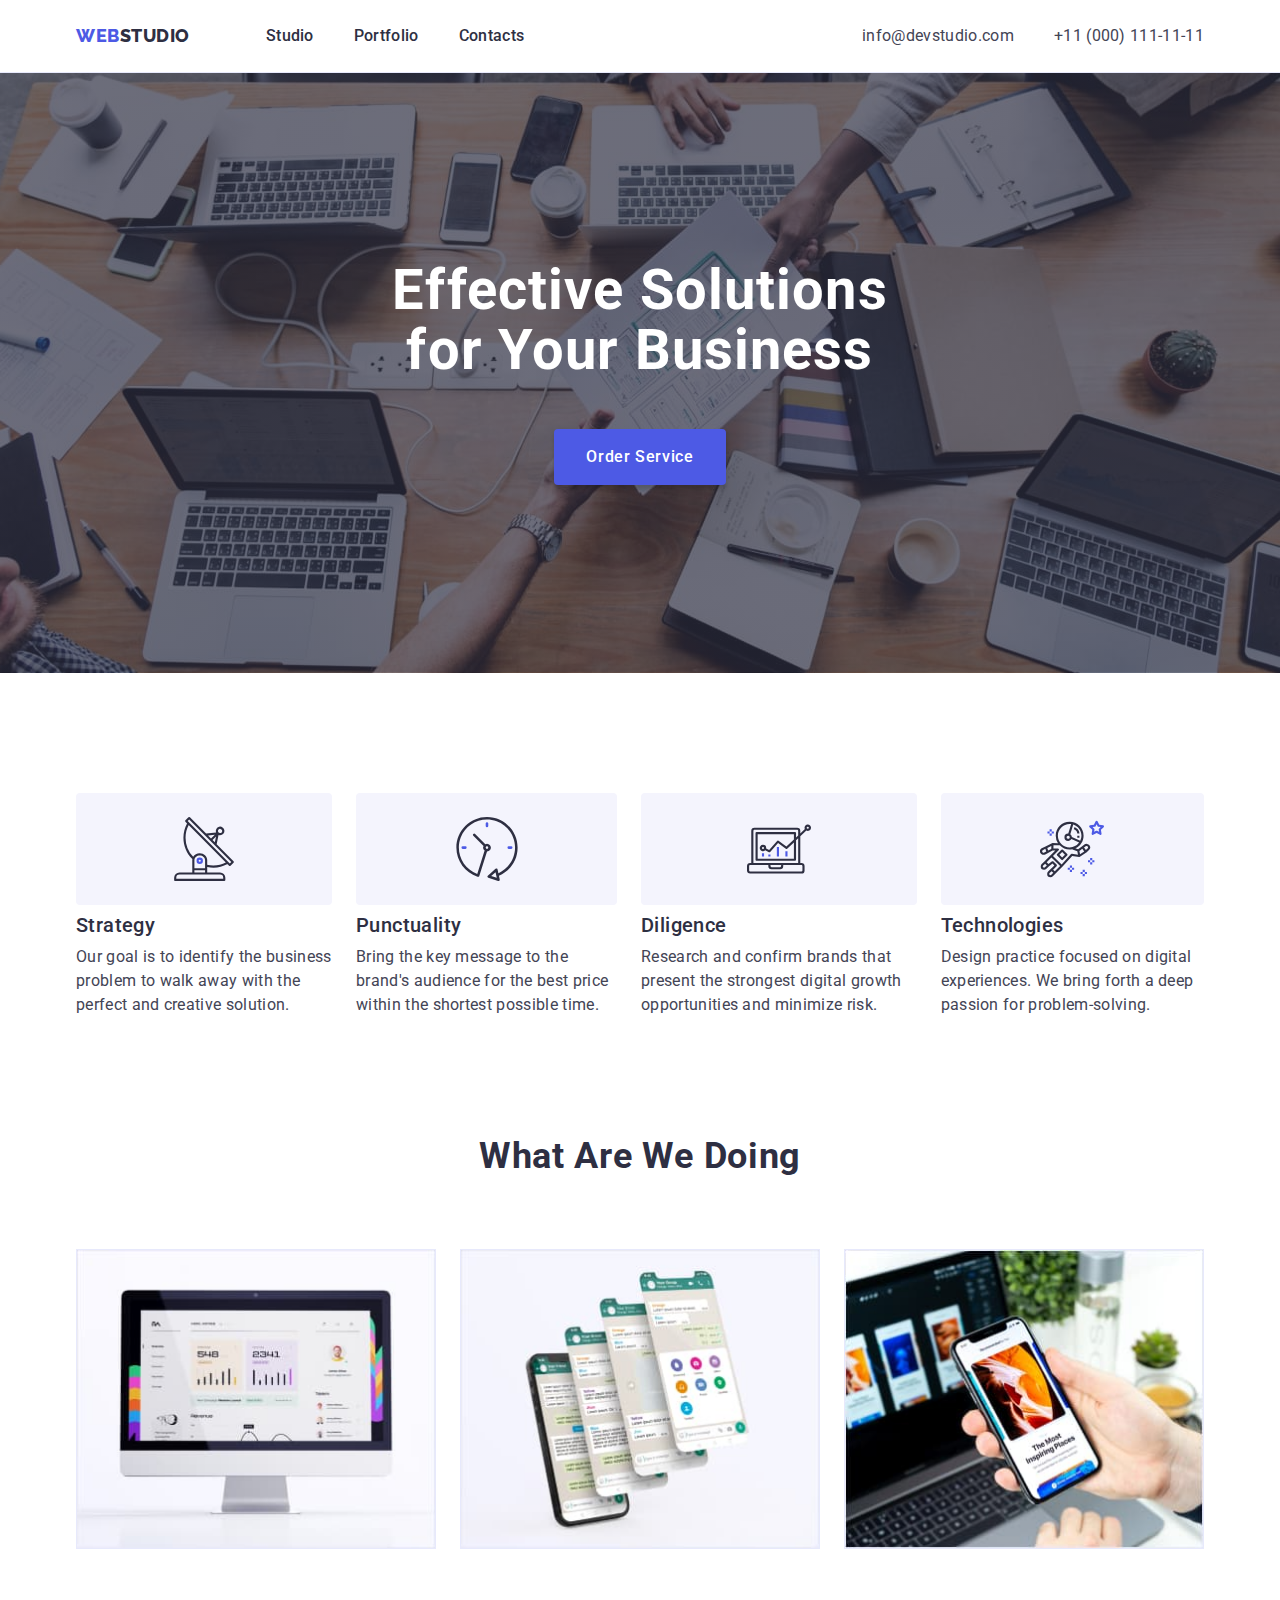
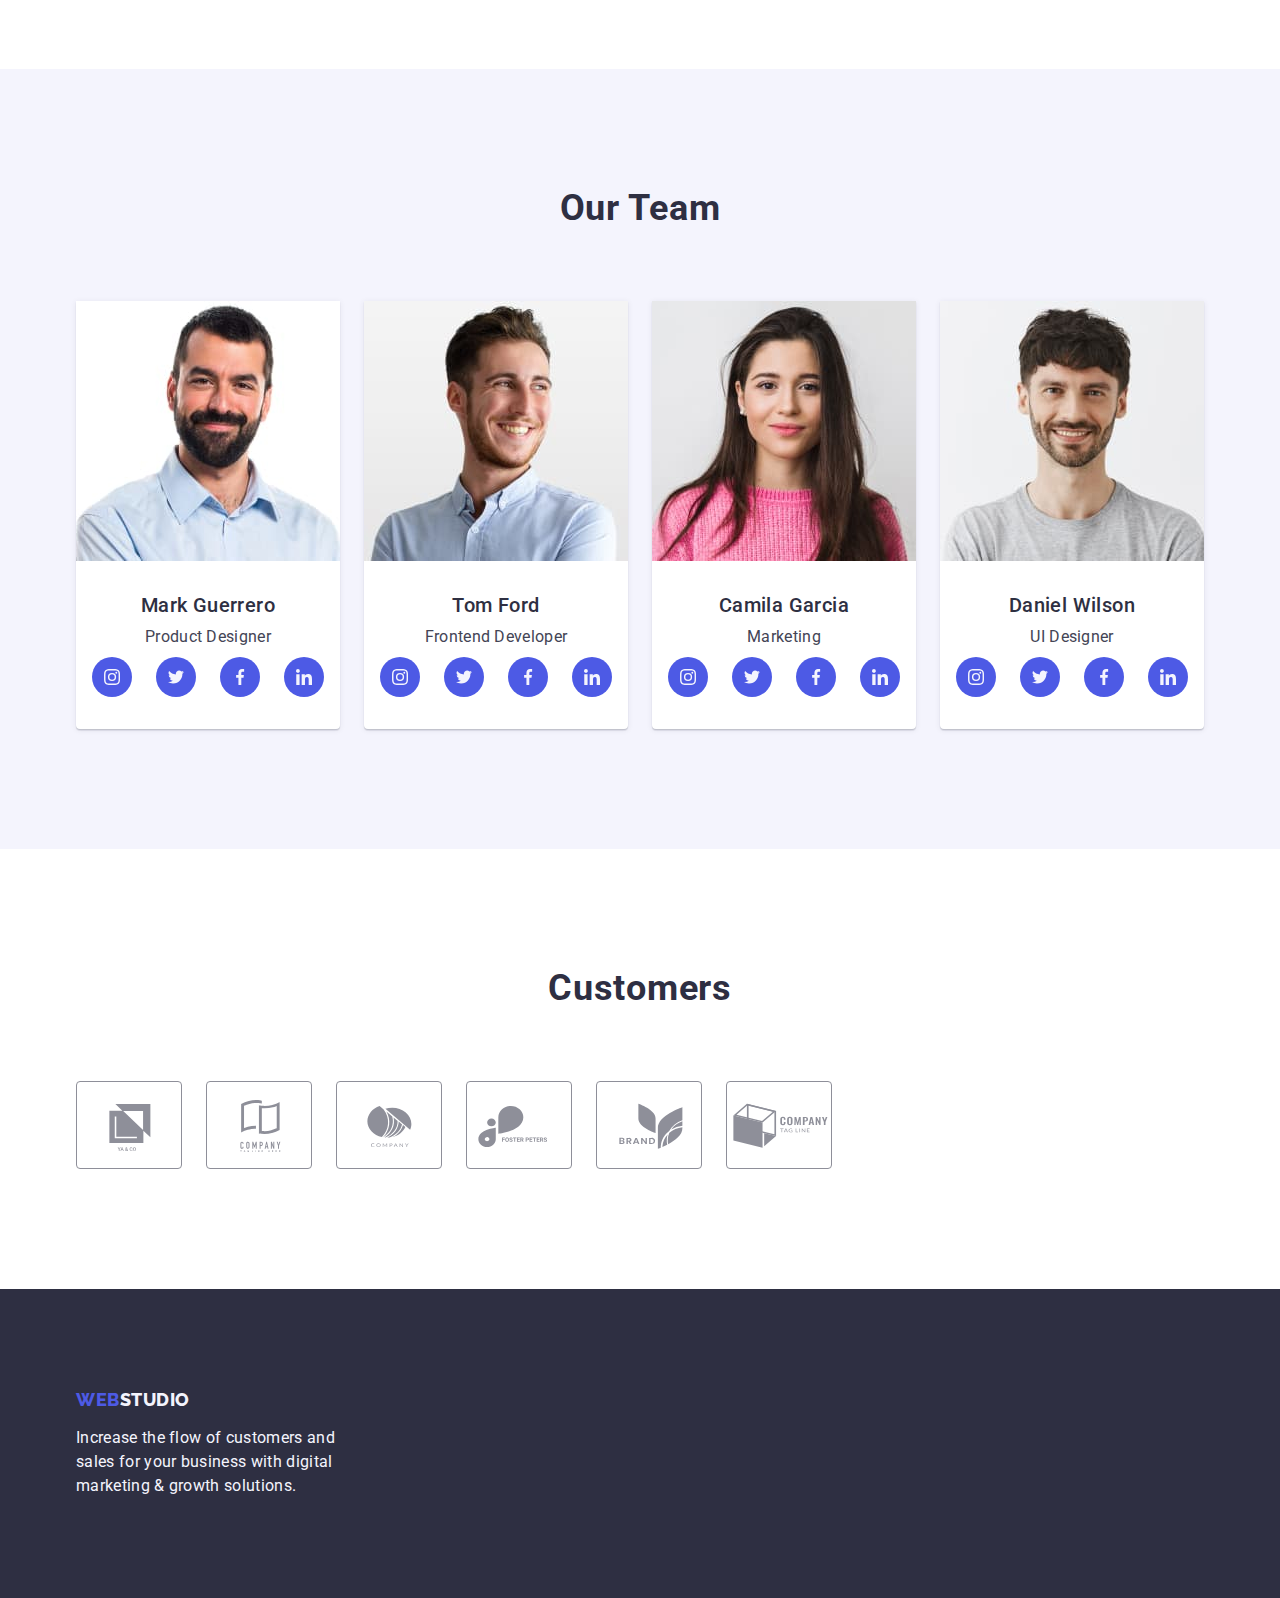
==== commit fef0da09: "hover-focus" ====
--- a/index.html
+++ b/index.html
@@ -121,28 +121,32 @@
                      <p class="team-descr">Product Designer</p>
                      <ul class="team-social-list list">
                         <li class="social-item">
-                           <a href="" class="social-link">
+                           <a href="" class="social-link" target="_blank" rel="noopener noreferrer"
+                              aria-label="icon-instagram">
                               <svg class="social-icon" width="16px" height="16">
                                  <use href="./images/svg/symbol-defs.svg#icon-instagram"></use>
                               </svg>
                            </a>
                         </li>
                         <li class="social-item">
-                           <a href="" class="social-link">
+                           <a href="" class="social-link" target="_blank" rel="noopener noreferrer"
+                              aria-label="icon-twitter">
                               <svg class="social-icon" width="16px" height="16">
                                  <use href="./images/svg/symbol-defs.svg#icon-twitter"></use>
                               </svg>
                            </a>
                         </li>
                         <li class="social-item">
-                           <a href="" class="social-link">
+                           <a href="" class="social-link" target="_blank" rel="noopener noreferrer"
+                              aria-label="icon-facebook">
                               <svg class="social-icon" width="16px" height="16">
                                  <use href="./images/svg/symbol-defs.svg#icon-facebook"></use>
                               </svg>
                            </a>
                         </li>
                         <li class="social-item">
-                           <a href="" class="social-link">
+                           <a href="" class="social-link" target="_blank" rel="noopener noreferrer"
+                              aria-label="icon-linkedin">
                               <svg class="social-icon" width="16px" height="16">
                                  <use href="./images/svg/symbol-defs.svg#icon-linkedin"></use>
                               </svg>
@@ -158,28 +162,32 @@
                      <p class="team-descr">Frontend Developer</p>
                      <ul class="team-social-list list">
                         <li class="social-item">
-                           <a href="" class="social-link">
+                           <a href="" class="social-link" target="_blank" rel="noopener noreferrer"
+                              aria-label="icon-instagram">
                               <svg class="social-icon" width="16px" height="16">
                                  <use href="./images/svg/symbol-defs.svg#icon-instagram"></use>
                               </svg>
                            </a>
                         </li>
                         <li class="social-item">
-                           <a href="" class="social-link">
+                           <a href="" class="social-link" target="_blank" rel="noopener noreferrer"
+                              aria-label="icon-twitter">
                               <svg class="social-icon" width="16px" height="16">
                                  <use href="./images/svg/symbol-defs.svg#icon-twitter"></use>
                               </svg>
                            </a>
                         </li>
                         <li class="social-item">
-                           <a href="" class="social-link">
+                           <a href="" class="social-link" target="_blank" rel="noopener noreferrer"
+                              aria-label="icon-facebook">
                               <svg class="social-icon" width="16px" height="16">
                                  <use href="./images/svg/symbol-defs.svg#icon-facebook"></use>
                               </svg>
                            </a>
                         </li>
                         <li class="social-item">
-                           <a href="" class="social-link">
+                           <a href="" class="social-link" target="_blank" rel="noopener noreferrer"
+                              aria-label="icon-linkedin">
                               <svg class="social-icon" width="16px" height="16">
                                  <use href="./images/svg/symbol-defs.svg#icon-linkedin"></use>
                               </svg>
@@ -196,28 +204,32 @@
                      <p class="team-descr">Marketing</p>
                      <ul class="team-social-list list">
                         <li class="social-item">
-                           <a href="" class="social-link">
+                           <a href="" class="social-link" target="_blank" rel="noopener noreferrer"
+                              aria-label="icon-instagram">
                               <svg class="social-icon" width="16px" height="16">
                                  <use href="./images/svg/symbol-defs.svg#icon-instagram"></use>
                               </svg>
                            </a>
                         </li>
                         <li class="social-item">
-                           <a href="" class="social-link">
+                           <a href="" class="social-link" target="_blank" rel="noopener noreferrer"
+                              aria-label="icon-twitter">
                               <svg class="social-icon" width="16px" height="16">
                                  <use href="./images/svg/symbol-defs.svg#icon-twitter"></use>
                               </svg>
                            </a>
                         </li>
                         <li class="social-item">
-                           <a href="" class="social-link">
+                           <a href="" class="social-link" target="_blank" rel="noopener noreferrer"
+                              aria-label="icon-facebook">
                               <svg class="social-icon" width="16px" height="16">
                                  <use href="./images/svg/symbol-defs.svg#icon-facebook"></use>
                               </svg>
                            </a>
                         </li>
                         <li class="social-item">
-                           <a href="" class="social-link">
+                           <a href="" class="social-link" target="_blank" rel="noopener noreferrer"
+                              aria-label="icon-linkedin">
                               <svg class="social-icon" width="16px" height="16">
                                  <use href="./images/svg/symbol-defs.svg#icon-linkedin"></use>
                               </svg>
@@ -234,28 +246,32 @@
                      <p class="team-descr">UI Designer</p>
                      <ul class="team-social-list list">
                         <li class="social-item">
-                           <a href="" class="social-link">
+                           <a href="" class="social-link" target="_blank" rel="noopener noreferrer"
+                              aria-label="icon-instagram">
                               <svg class="social-icon" width="16px" height="16">
                                  <use href="./images/svg/symbol-defs.svg#icon-instagram"></use>
                               </svg>
                            </a>
                         </li>
                         <li class="social-item">
-                           <a href="" class="social-link">
+                           <a href="" class="social-link" target="_blank" rel="noopener noreferrer"
+                              aria-label="icon-twitter">
                               <svg class="social-icon" width="16px" height="16">
                                  <use href="./images/svg/symbol-defs.svg#icon-twitter"></use>
                               </svg>
                            </a>
                         </li>
                         <li class="social-item">
-                           <a href="" class="social-link">
+                           <a href="" class="social-link" target="_blank" rel="noopener noreferrer"
+                              aria-label="icon-facebook">
                               <svg class="social-icon" width="16px" height="16">
                                  <use href="./images/svg/symbol-defs.svg#icon-facebook"></use>
                               </svg>
                            </a>
                         </li>
                         <li class="social-item">
-                           <a href="" class="social-link">
+                           <a href="" class="social-link" target="_blank" rel="noopener noreferrer"
+                              aria-label="icon-linkedin">
                               <svg class="social-icon" width="16px" height="16">
                                  <use href="./images/svg/symbol-defs.svg#icon-linkedin"></use>
                               </svg>
@@ -273,32 +289,38 @@
             <h2 class="section-title">Customers</h2>
             <ul class="customers-list list">
                <li class="customers-item">
-                  <a href="" class="customers-link link"><svg class="customers-icon" width="104px" height="56px">
+                  <a href="" class="customers-link link" target="_blank" rel="noopener noreferrer"
+                     aria-label="icon-logo-first"><svg class="customers-icon" width="104px" height="56px">
                         <use href="./images/svg/symbol-defs.svg#icon-logo-first"></use>
                      </svg></a>
                </li>
                <li class="customers-item">
-                  <a href="" class="customers-link link"><svg class="customers-icon" width="104px" height="56px">
+                  <a href="" class="customers-link link" target="_blank" rel="noopener noreferrer"
+                     aria-label="icon-logo-second"><svg class="customers-icon" width="104px" height="56px">
                         <use href="./images/svg/symbol-defs.svg#icon-logo-second"></use>
                      </svg></a>
                </li>
                <li class="customers-item">
-                  <a href="" class="customers-link link"><svg class="customers-icon" width="104px" height="56px">
+                  <a href="" class="customers-link link" target="_blank" rel="noopener noreferrer"
+                     aria-label="icon-logo-third"><svg class="customers-icon" width="104px" height="56px">
                         <use href="./images/svg/symbol-defs.svg#icon-logo-third"></use>
                      </svg></a>
                </li>
                <li class="customers-item">
-                  <a href="" class="customers-link link"><svg class="customers-icon" width="104px" height="56px">
+                  <a href="" class="customers-link link" target="_blank" rel="noopener noreferrer"
+                     aria-label="icon-logo-fourth"><svg class="customers-icon" width="104px" height="56px">
                         <use href="./images/svg/symbol-defs.svg#icon-logo-fourth"></use>
                      </svg></a>
                </li>
                <li class="customers-item">
-                  <a href="" class="customers-link link"><svg class="customers-icon" width="104px" height="56px">
+                  <a href="" class="customers-link link" target="_blank" rel="noopener noreferrer"
+                     aria-label="icon-logo-fifth"><svg class="customers-icon" width="104px" height="56px">
                         <use href="./images/svg/symbol-defs.svg#icon-logo-fifth"></use>
                      </svg></a>
                </li>
                <li class="customers-item">
-                  <a href="" class="customers-link link"><svg class="customers-icon" width="104px" height="56px">
+                  <a href="" class="customers-link link" target="_blank" rel="noopener noreferrer"
+                     aria-label="icon-logo-sixth"><svg class="customers-icon" width="104px" height="56px">
                         <use href="./images/svg/symbol-defs.svg#icon-logo-sixth"></use>
                      </svg></a>
                </li>
--- a/css/styles.css
+++ b/css/styles.css
@@ -278,8 +278,32 @@
   text-align: center;
   border-radius: 0px 0px 4px 4px;
 }
-.team-title {
+.team-title,
+.team-descr {
   margin-bottom: 8px;
+}
+.social-item {
+  width: 40px;
+  height: 40px;
+}
+.social-link {
+  display: flex;
+  justify-content: center;
+  align-items: center;
+
+  height: 100%;
+  width: 100%;
+  background-color: var(--primary-brand-color);
+  color: var(--light-color);
+  border-radius: 50%;
+}
+.social-link:hover,
+.social-link:focus {
+  background-color: var(--pressed-state-color);
+}
+.social-icon {
+  fill: currentColor;
+  object-fit: cover;
 }
 
 /* Customers */
@@ -296,10 +320,17 @@
   height: 100%;
   width: 100%;
 
+  color: var(--subtitle-color);
   border: 1px solid var(--subtitle-color);
   border-radius: 4px;
 }
+.customers-link:hover,
+.customers-link:focus {
+  color: var(--pressed-state-color);
+  border-color: var(--pressed-state-color);
+}
 .customers-icon {
+  fill: currentColor;
   object-fit: cover;
 }
 
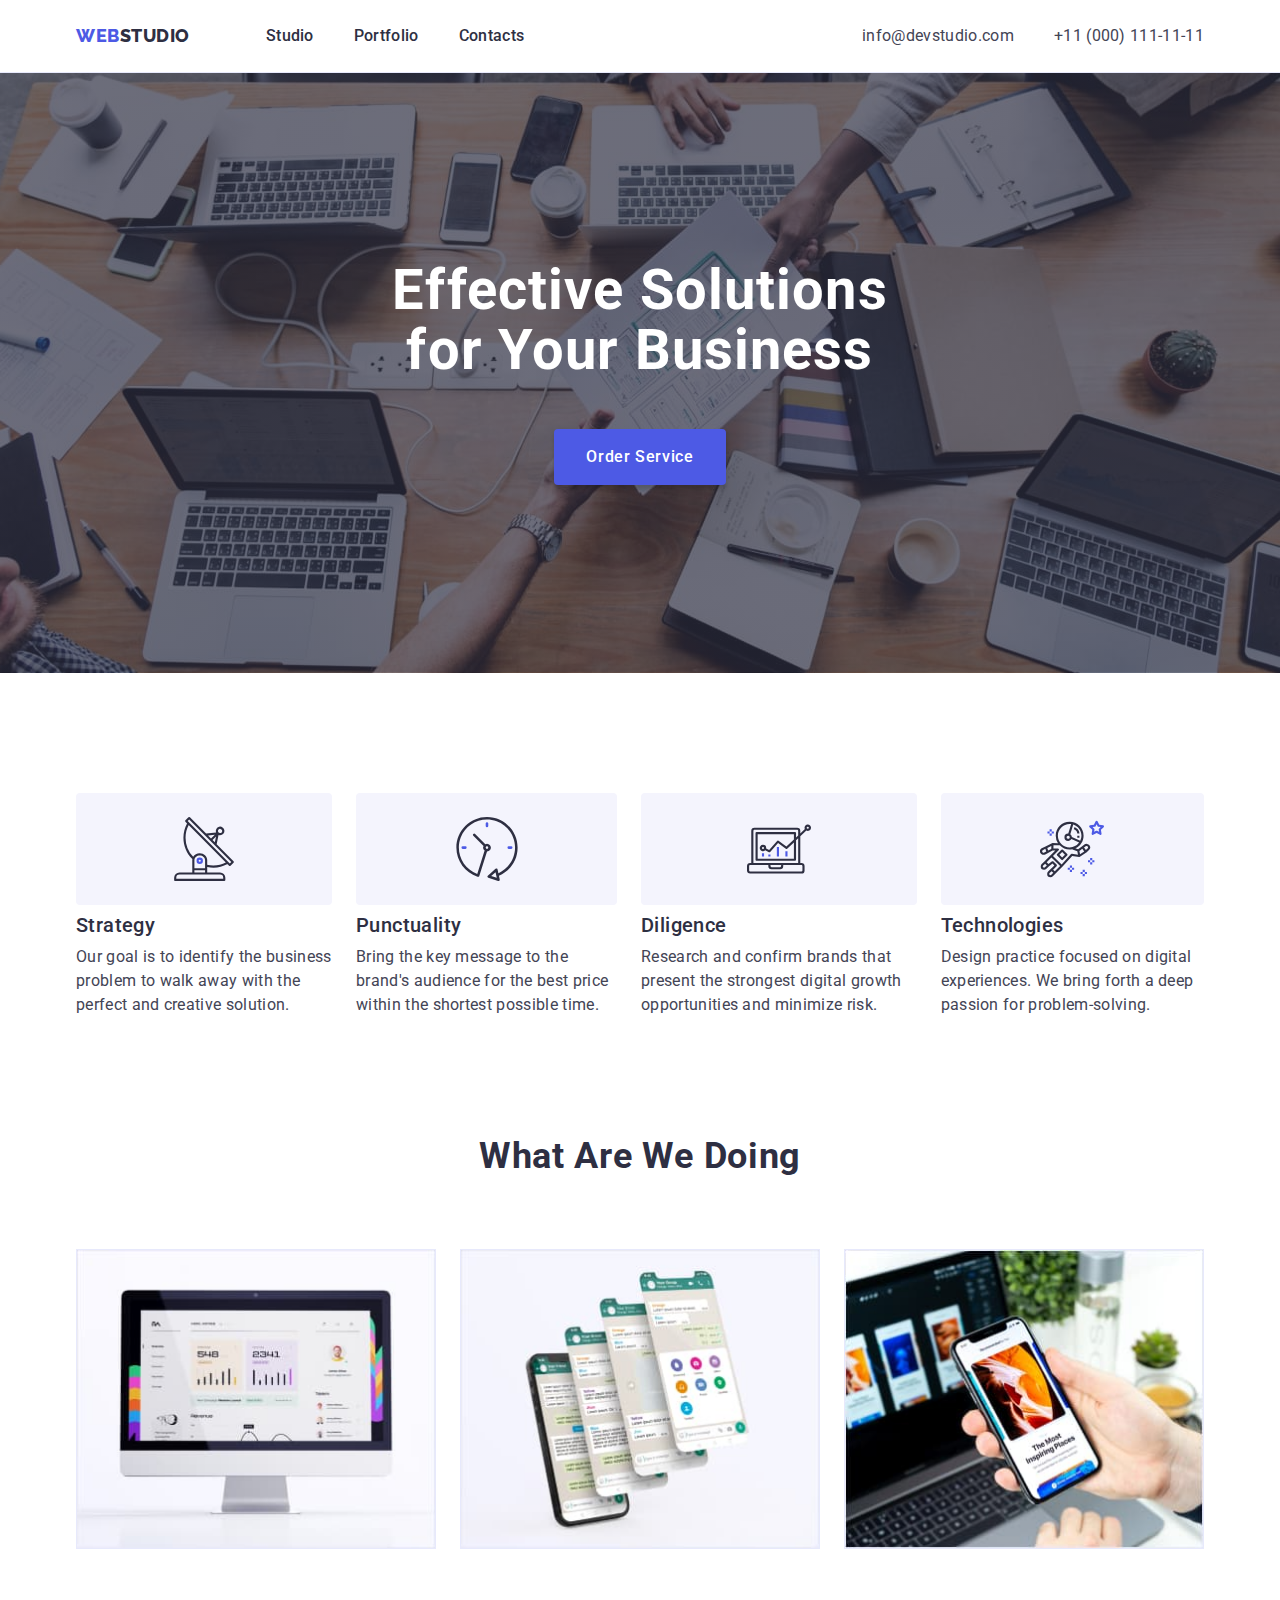
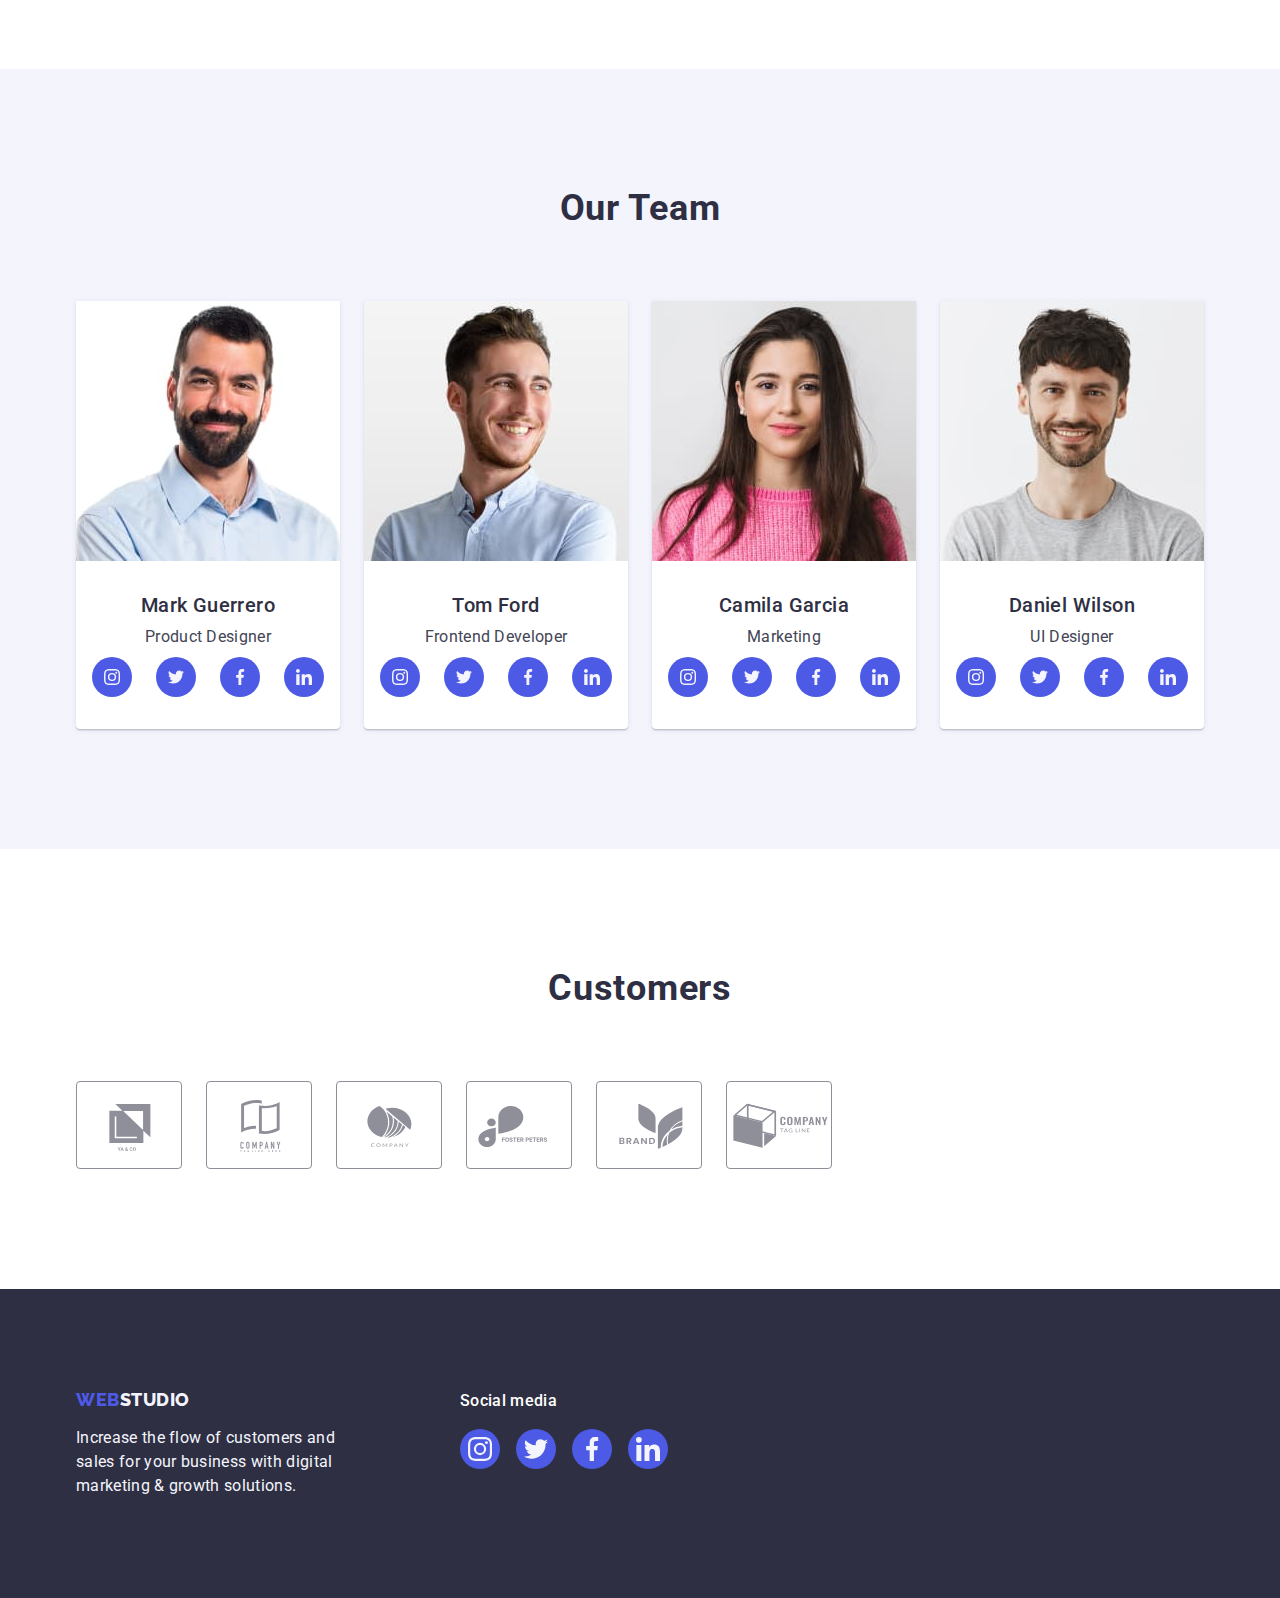
==== commit ee3f2a0f: "footer" ====
--- a/index.html
+++ b/index.html
@@ -329,10 +329,51 @@
       </section>
    </main>
    <footer class="footer-section">
-      <div class="container">
-         <a class="logo footer-logo link" href="./index.html">Web<span class="logo-part-footer">Studio</span></a>
-         <p class="footer-text">Increase the flow of customers and sales for your business with digital marketing &
-            growth solutions.</p>
+      <div class="container footer-position">
+         <div class="footer-thumb">
+            <a class="logo footer-logo link" href="./index.html">Web<span class="logo-part-footer">Studio</span></a>
+            <p class="footer-text">Increase the flow of customers and sales for your business with digital marketing &
+               growth solutions.</p>
+         </div>
+         <div class="footer-thumb">
+            <h4 class="social-title-footer">Social media</h4>
+            <ul class="social-list-footer list">
+               <li class="social-item-footer">
+                  <a href="" target="_blank" rel="noopener noreferrer" aria-label="icon-instagram"
+                     class="social-link-footer">
+                     <svg class="social-icon-footer" width="24px" height="24px">
+                        <use href="./images/svg/symbol-defs.svg#icon-instagram">
+                        </use>
+                     </svg>
+                  </a>
+               </li>
+               <li class="social-item-footer"><a href="" target="_blank" rel="noopener noreferrer"
+                     aria-label="icon-twitter" class="social-link-footer">
+                     <svg class="social-icon-footer" width="24px" height="24px">
+                        <use href="./images/svg/symbol-defs.svg#icon-twitter">
+                        </use>
+                     </svg>
+                  </a></li>
+               <li class="social-item-footer">
+                  <a href="" target="_blank" rel="noopener noreferrer" aria-label="icon-facebook"
+                     class="social-link-footer">
+                     <svg class="social-icon-footer" width="24px" height="24px">
+                        <use href="./images/svg/symbol-defs.svg#icon-facebook">
+                        </use>
+                     </svg>
+                  </a>
+               </li>
+               <li class="social-item-footer">
+                  <a href="" target="_blank" rel="noopener noreferrer" aria-label="icon-linkedin"
+                     class="social-link-footer">
+                     <svg class="social-icon-footer" width="24px" height="24px">
+                        <use href="./images/svg/symbol-defs.svg#icon-linkedin">
+                        </use>
+                     </svg>
+                  </a>
+               </li>
+            </ul>
+         </div>
       </div>
 
    </footer>
--- a/css/styles.css
+++ b/css/styles.css
@@ -80,7 +80,12 @@
   text-transform: capitalize;
   color: var(--secondary-color);
 }
-
+.social-title-footer {
+  margin-bottom: 16px;
+
+  font-weight: 500;
+  color: var(--third-color);
+}
 /* Body */
 
 body {
@@ -343,6 +348,10 @@
   background-color: var(--secondary-color);
   color: var(--light-color);
 }
+.footer-position {
+  display: flex;
+  gap: 120px;
+}
 .logo-part-footer {
   color: var(--light-color);
 }
@@ -352,6 +361,33 @@
 }
 .footer-text {
   max-width: 264px;
+}
+.social-list-footer {
+  display: flex;
+  gap: 16px;
+}
+.social-item-footer {
+  width: 40px;
+  height: 40px;
+}
+.social-link-footer {
+  display: flex;
+  justify-content: center;
+  align-items: center;
+
+  height: 100%;
+  width: 100%;
+  background-color: var(--primary-brand-color);
+  color: var(--light-color);
+  border-radius: 50%;
+}
+.social-link-footer:hover,
+.social-link-footer:focus {
+  background-color: var(--success-color);
+}
+.social-icon-footer {
+  fill: currentColor;
+  object-fit: cover;
 }
 
 /* --------------------------------
@@ -416,7 +452,7 @@
 .project-title {
   margin-bottom: 8px;
 }
-.project-discr {
+.project-descr {
   font-size: 16px;
   line-height: 1.5;
   letter-spacing: 0.02em;
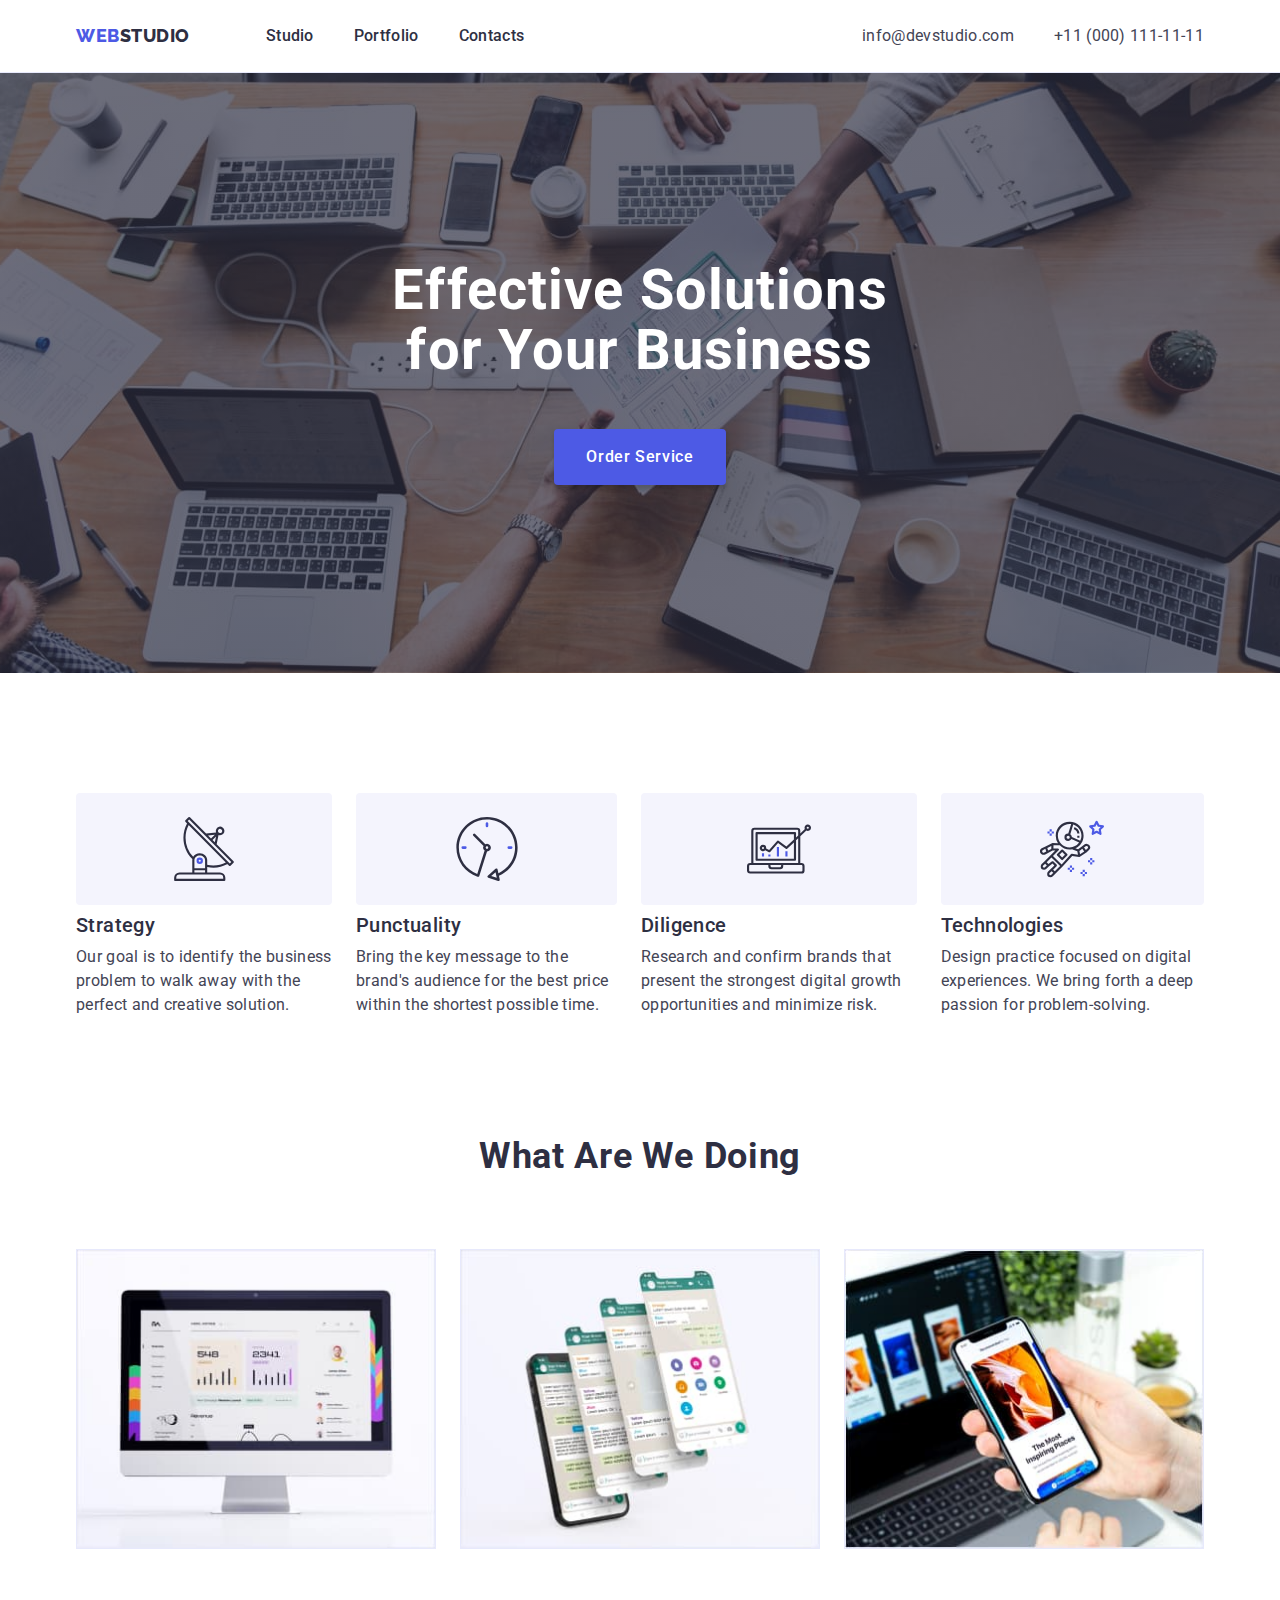
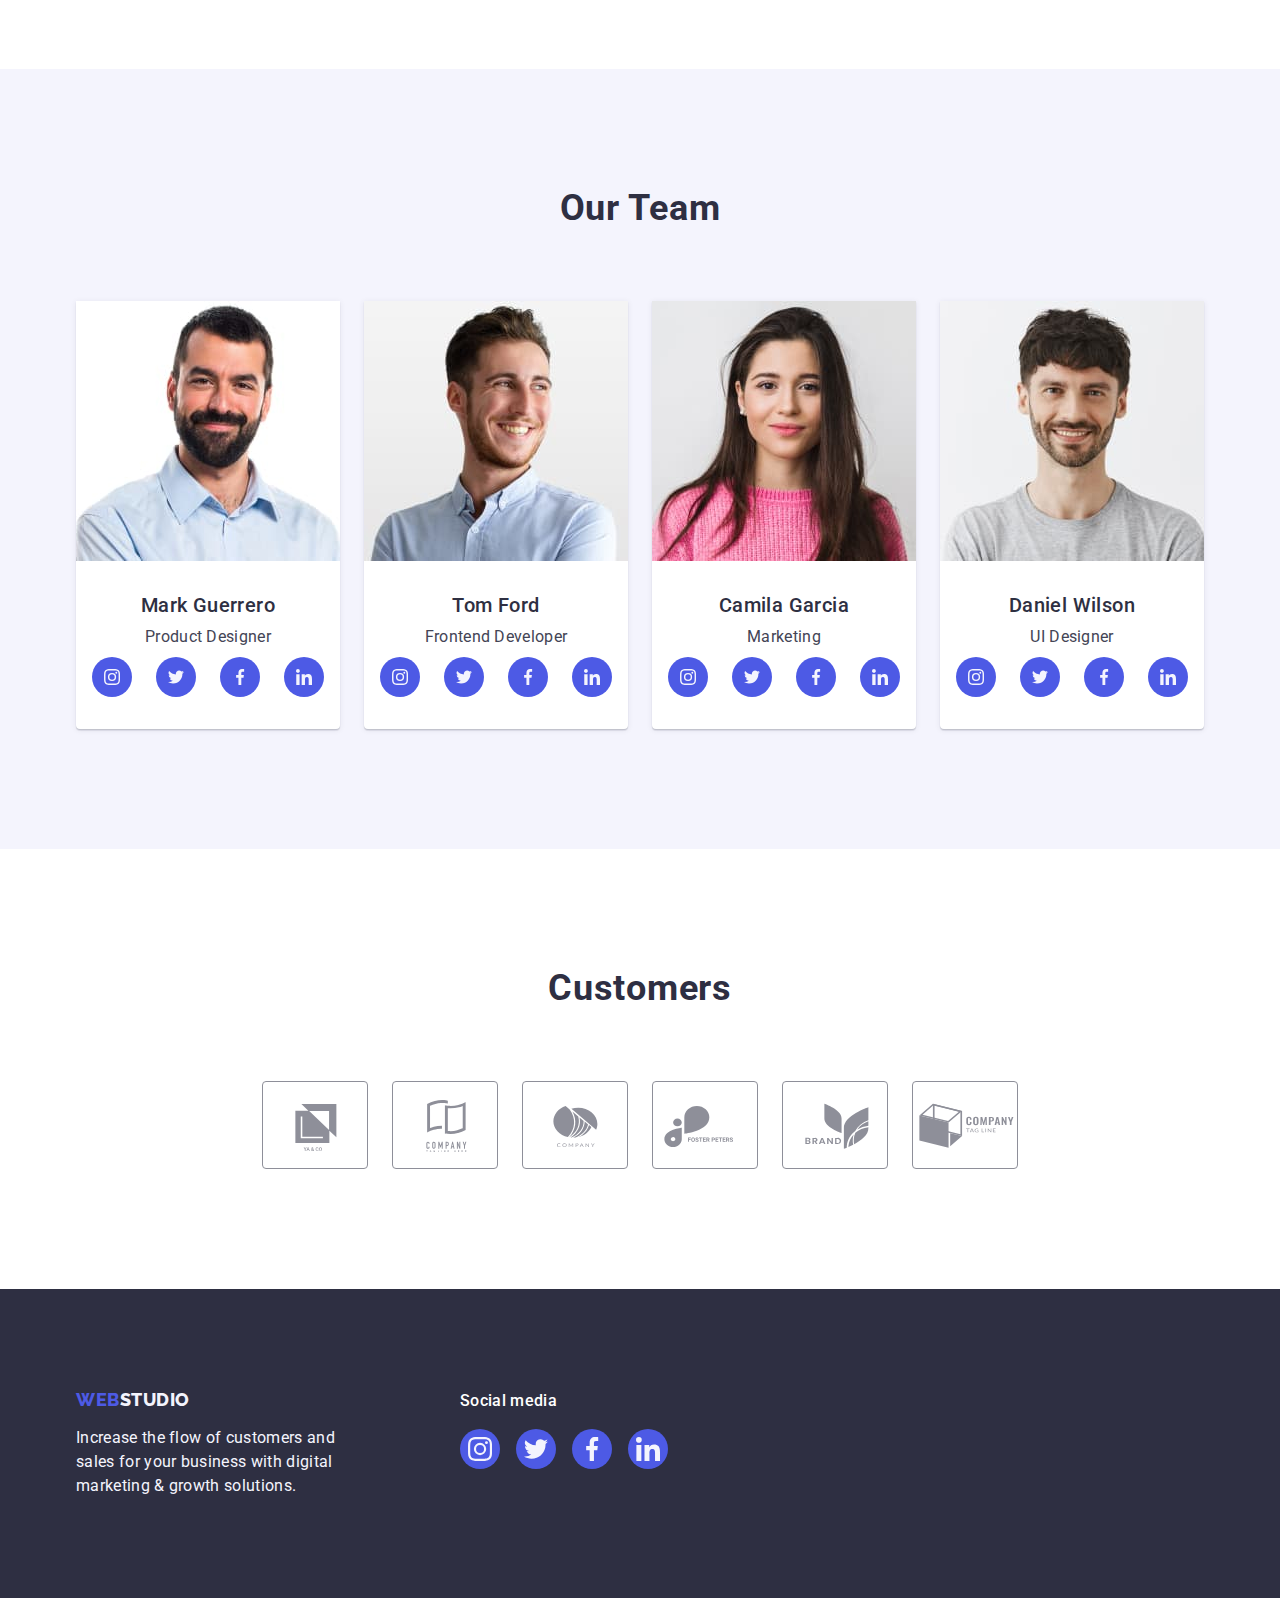
==== commit 747847ca: "fixes" ====
--- a/index.html
+++ b/index.html
@@ -49,8 +49,8 @@
             <ul class="features-list list">
                <li class="features-item">
                   <div class="features-thumb">
-                     <svg class="features-icon" width="64px" height="64px">
-                        <use href="./images/svg/symbol-defs.svg#icon-antenna"></use>
+                     <svg class="features-icon" width="64" height="64">
+                        <use href="./images/icons.svg#icon-antenna"></use>
                      </svg>
                   </div>
                   <h3 class="features-title title">Strategy</h3>
@@ -59,8 +59,8 @@
                </li>
                <li class="features-item">
                   <div class="features-thumb">
-                     <svg class="features-icon" width="64px" height="64px">
-                        <use href="./images/svg/symbol-defs.svg#icon-clock"></use>
+                     <svg class="features-icon" width="64" height="64">
+                        <use href="./images/icons.svg#icon-clock"></use>
                      </svg>
                   </div>
                   <h3 class="features-title title">Punctuality</h3>
@@ -70,8 +70,8 @@
                </li>
                <li class="features-item">
                   <div class="features-thumb">
-                     <svg class="features-icon" width="64px" height="64px">
-                        <use href="./images/svg/symbol-defs.svg#icon-diagram"></use>
+                     <svg class="features-icon" width="64" height="64">
+                        <use href="./images/icons.svg#icon-diagram"></use>
                      </svg>
                   </div>
                   <h3 class="features-title title">Diligence</h3>
@@ -81,8 +81,8 @@
                </li>
                <li class="features-item">
                   <div class="features-thumb">
-                     <svg class="features-icon" width="64px" height="64px">
-                        <use href="./images/svg/symbol-defs.svg#icon-astronaut"></use>
+                     <svg class="features-icon" width="64" height="64">
+                        <use href="./images/icons.svg#icon-astronaut"></use>
                      </svg>
                   </div>
                   <h3 class="features-title title">Technologies</h3>
@@ -123,32 +123,32 @@
                         <li class="social-item">
                            <a href="" class="social-link" target="_blank" rel="noopener noreferrer"
                               aria-label="icon-instagram">
-                              <svg class="social-icon" width="16px" height="16">
-                                 <use href="./images/svg/symbol-defs.svg#icon-instagram"></use>
+                              <svg class="social-icon" width="16" height="16">
+                                 <use href="./images/icons.svg#icon-instagram"></use>
                               </svg>
                            </a>
                         </li>
                         <li class="social-item">
                            <a href="" class="social-link" target="_blank" rel="noopener noreferrer"
                               aria-label="icon-twitter">
-                              <svg class="social-icon" width="16px" height="16">
-                                 <use href="./images/svg/symbol-defs.svg#icon-twitter"></use>
+                              <svg class="social-icon" width="16" height="16">
+                                 <use href="./images/icons.svg#icon-twitter"></use>
                               </svg>
                            </a>
                         </li>
                         <li class="social-item">
                            <a href="" class="social-link" target="_blank" rel="noopener noreferrer"
                               aria-label="icon-facebook">
-                              <svg class="social-icon" width="16px" height="16">
-                                 <use href="./images/svg/symbol-defs.svg#icon-facebook"></use>
+                              <svg class="social-icon" width="16" height="16">
+                                 <use href="./images/icons.svg#icon-facebook"></use>
                               </svg>
                            </a>
                         </li>
                         <li class="social-item">
                            <a href="" class="social-link" target="_blank" rel="noopener noreferrer"
                               aria-label="icon-linkedin">
-                              <svg class="social-icon" width="16px" height="16">
-                                 <use href="./images/svg/symbol-defs.svg#icon-linkedin"></use>
+                              <svg class="social-icon" width="16" height="16">
+                                 <use href="./images/icons.svg#icon-linkedin"></use>
                               </svg>
                            </a>
                         </li>
@@ -164,32 +164,32 @@
                         <li class="social-item">
                            <a href="" class="social-link" target="_blank" rel="noopener noreferrer"
                               aria-label="icon-instagram">
-                              <svg class="social-icon" width="16px" height="16">
-                                 <use href="./images/svg/symbol-defs.svg#icon-instagram"></use>
+                              <svg class="social-icon" width="16" height="16">
+                                 <use href="./images/icons.svg#icon-instagram"></use>
                               </svg>
                            </a>
                         </li>
                         <li class="social-item">
                            <a href="" class="social-link" target="_blank" rel="noopener noreferrer"
                               aria-label="icon-twitter">
-                              <svg class="social-icon" width="16px" height="16">
-                                 <use href="./images/svg/symbol-defs.svg#icon-twitter"></use>
+                              <svg class="social-icon" width="16" height="16">
+                                 <use href="./images/icons.svg#icon-twitter"></use>
                               </svg>
                            </a>
                         </li>
                         <li class="social-item">
                            <a href="" class="social-link" target="_blank" rel="noopener noreferrer"
                               aria-label="icon-facebook">
-                              <svg class="social-icon" width="16px" height="16">
-                                 <use href="./images/svg/symbol-defs.svg#icon-facebook"></use>
+                              <svg class="social-icon" width="16" height="16">
+                                 <use href="./images/icons.svg#icon-facebook"></use>
                               </svg>
                            </a>
                         </li>
                         <li class="social-item">
                            <a href="" class="social-link" target="_blank" rel="noopener noreferrer"
                               aria-label="icon-linkedin">
-                              <svg class="social-icon" width="16px" height="16">
-                                 <use href="./images/svg/symbol-defs.svg#icon-linkedin"></use>
+                              <svg class="social-icon" width="16" height="16">
+                                 <use href="./images/icons.svg#icon-linkedin"></use>
                               </svg>
                            </a>
                         </li>
@@ -206,32 +206,32 @@
                         <li class="social-item">
                            <a href="" class="social-link" target="_blank" rel="noopener noreferrer"
                               aria-label="icon-instagram">
-                              <svg class="social-icon" width="16px" height="16">
-                                 <use href="./images/svg/symbol-defs.svg#icon-instagram"></use>
+                              <svg class="social-icon" width="16" height="16">
+                                 <use href="./images/icons.svg#icon-instagram"></use>
                               </svg>
                            </a>
                         </li>
                         <li class="social-item">
                            <a href="" class="social-link" target="_blank" rel="noopener noreferrer"
                               aria-label="icon-twitter">
-                              <svg class="social-icon" width="16px" height="16">
-                                 <use href="./images/svg/symbol-defs.svg#icon-twitter"></use>
+                              <svg class="social-icon" width="16" height="16">
+                                 <use href="./images/icons.svg#icon-twitter"></use>
                               </svg>
                            </a>
                         </li>
                         <li class="social-item">
                            <a href="" class="social-link" target="_blank" rel="noopener noreferrer"
                               aria-label="icon-facebook">
-                              <svg class="social-icon" width="16px" height="16">
-                                 <use href="./images/svg/symbol-defs.svg#icon-facebook"></use>
+                              <svg class="social-icon" width="16" height="16">
+                                 <use href="./images/icons.svg#icon-facebook"></use>
                               </svg>
                            </a>
                         </li>
                         <li class="social-item">
                            <a href="" class="social-link" target="_blank" rel="noopener noreferrer"
                               aria-label="icon-linkedin">
-                              <svg class="social-icon" width="16px" height="16">
-                                 <use href="./images/svg/symbol-defs.svg#icon-linkedin"></use>
+                              <svg class="social-icon" width="16" height="16">
+                                 <use href="./images/icons.svg#icon-linkedin"></use>
                               </svg>
                            </a>
                         </li>
@@ -248,32 +248,32 @@
                         <li class="social-item">
                            <a href="" class="social-link" target="_blank" rel="noopener noreferrer"
                               aria-label="icon-instagram">
-                              <svg class="social-icon" width="16px" height="16">
-                                 <use href="./images/svg/symbol-defs.svg#icon-instagram"></use>
+                              <svg class="social-icon" width="16" height="16">
+                                 <use href="./images/icons.svg#icon-instagram"></use>
                               </svg>
                            </a>
                         </li>
                         <li class="social-item">
                            <a href="" class="social-link" target="_blank" rel="noopener noreferrer"
                               aria-label="icon-twitter">
-                              <svg class="social-icon" width="16px" height="16">
-                                 <use href="./images/svg/symbol-defs.svg#icon-twitter"></use>
+                              <svg class="social-icon" width="16" height="16">
+                                 <use href="./images/icons.svg#icon-twitter"></use>
                               </svg>
                            </a>
                         </li>
                         <li class="social-item">
                            <a href="" class="social-link" target="_blank" rel="noopener noreferrer"
                               aria-label="icon-facebook">
-                              <svg class="social-icon" width="16px" height="16">
-                                 <use href="./images/svg/symbol-defs.svg#icon-facebook"></use>
+                              <svg class="social-icon" width="16" height="16">
+                                 <use href="./images/icons.svg#icon-facebook"></use>
                               </svg>
                            </a>
                         </li>
                         <li class="social-item">
                            <a href="" class="social-link" target="_blank" rel="noopener noreferrer"
                               aria-label="icon-linkedin">
-                              <svg class="social-icon" width="16px" height="16">
-                                 <use href="./images/svg/symbol-defs.svg#icon-linkedin"></use>
+                              <svg class="social-icon" width="16" height="16">
+                                 <use href="./images/icons.svg#icon-linkedin"></use>
                               </svg>
                            </a>
                         </li>
@@ -286,42 +286,42 @@
       <!-- Customers -->
       <section class="customers section">
          <div class="container">
-            <h2 class="section-title">Customers</h2>
+            <h2 class="section-title customers-title">Customers</h2>
             <ul class="customers-list list">
                <li class="customers-item">
                   <a href="" class="customers-link link" target="_blank" rel="noopener noreferrer"
-                     aria-label="icon-logo-first"><svg class="customers-icon" width="104px" height="56px">
-                        <use href="./images/svg/symbol-defs.svg#icon-logo-first"></use>
-                     </svg></a>
-               </li>
-               <li class="customers-item">
-                  <a href="" class="customers-link link" target="_blank" rel="noopener noreferrer"
-                     aria-label="icon-logo-second"><svg class="customers-icon" width="104px" height="56px">
-                        <use href="./images/svg/symbol-defs.svg#icon-logo-second"></use>
-                     </svg></a>
-               </li>
-               <li class="customers-item">
-                  <a href="" class="customers-link link" target="_blank" rel="noopener noreferrer"
-                     aria-label="icon-logo-third"><svg class="customers-icon" width="104px" height="56px">
-                        <use href="./images/svg/symbol-defs.svg#icon-logo-third"></use>
-                     </svg></a>
-               </li>
-               <li class="customers-item">
-                  <a href="" class="customers-link link" target="_blank" rel="noopener noreferrer"
-                     aria-label="icon-logo-fourth"><svg class="customers-icon" width="104px" height="56px">
-                        <use href="./images/svg/symbol-defs.svg#icon-logo-fourth"></use>
-                     </svg></a>
-               </li>
-               <li class="customers-item">
-                  <a href="" class="customers-link link" target="_blank" rel="noopener noreferrer"
-                     aria-label="icon-logo-fifth"><svg class="customers-icon" width="104px" height="56px">
-                        <use href="./images/svg/symbol-defs.svg#icon-logo-fifth"></use>
-                     </svg></a>
-               </li>
-               <li class="customers-item">
-                  <a href="" class="customers-link link" target="_blank" rel="noopener noreferrer"
-                     aria-label="icon-logo-sixth"><svg class="customers-icon" width="104px" height="56px">
-                        <use href="./images/svg/symbol-defs.svg#icon-logo-sixth"></use>
+                     aria-label="icon-logo-first"><svg class="customers-icon" width="104" height="56">
+                        <use href="./images/icons.svg#icon-logo-first"></use>
+                     </svg></a>
+               </li>
+               <li class="customers-item">
+                  <a href="" class="customers-link link" target="_blank" rel="noopener noreferrer"
+                     aria-label="icon-logo-second"><svg class="customers-icon" width="104" height="56">
+                        <use href="./images/icons.svg#icon-logo-second"></use>
+                     </svg></a>
+               </li>
+               <li class="customers-item">
+                  <a href="" class="customers-link link" target="_blank" rel="noopener noreferrer"
+                     aria-label="icon-logo-third"><svg class="customers-icon" width="104" height="56">
+                        <use href="./images/icons.svg#icon-logo-third"></use>
+                     </svg></a>
+               </li>
+               <li class="customers-item">
+                  <a href="" class="customers-link link" target="_blank" rel="noopener noreferrer"
+                     aria-label="icon-logo-fourth"><svg class="customers-icon" width="104" height="56">
+                        <use href="./images/icons.svg#icon-logo-fourth"></use>
+                     </svg></a>
+               </li>
+               <li class="customers-item">
+                  <a href="" class="customers-link link" target="_blank" rel="noopener noreferrer"
+                     aria-label="icon-logo-fifth"><svg class="customers-icon" width="104" height="56">
+                        <use href="./images/icons.svg#icon-logo-fifth"></use>
+                     </svg></a>
+               </li>
+               <li class="customers-item">
+                  <a href="" class="customers-link link" target="_blank" rel="noopener noreferrer"
+                     aria-label="icon-logo-sixth"><svg class="customers-icon" width="104" height="56">
+                        <use href="./images/icons.svg#icon-logo-sixth"></use>
                      </svg></a>
                </li>
             </ul>
@@ -330,35 +330,35 @@
    </main>
    <footer class="footer-section">
       <div class="container footer-position">
-         <div class="footer-thumb">
+         <div class="footer-thumb footer-thumb-position">
             <a class="logo footer-logo link" href="./index.html">Web<span class="logo-part-footer">Studio</span></a>
             <p class="footer-text">Increase the flow of customers and sales for your business with digital marketing &
                growth solutions.</p>
          </div>
-         <div class="footer-thumb">
-            <h4 class="social-title-footer">Social media</h4>
+         <div class="footer-thumb footer-thumb-position">
+            <p class="social-text-footer">Social media</p>
             <ul class="social-list-footer list">
                <li class="social-item-footer">
                   <a href="" target="_blank" rel="noopener noreferrer" aria-label="icon-instagram"
                      class="social-link-footer">
-                     <svg class="social-icon-footer" width="24px" height="24px">
-                        <use href="./images/svg/symbol-defs.svg#icon-instagram">
+                     <svg class="social-icon-footer" width="24" height="24">
+                        <use href="./images/icons.svg#icon-instagram">
                         </use>
                      </svg>
                   </a>
                </li>
                <li class="social-item-footer"><a href="" target="_blank" rel="noopener noreferrer"
                      aria-label="icon-twitter" class="social-link-footer">
-                     <svg class="social-icon-footer" width="24px" height="24px">
-                        <use href="./images/svg/symbol-defs.svg#icon-twitter">
+                     <svg class="social-icon-footer" width="24" height="24">
+                        <use href="./images/icons.svg#icon-twitter">
                         </use>
                      </svg>
                   </a></li>
                <li class="social-item-footer">
                   <a href="" target="_blank" rel="noopener noreferrer" aria-label="icon-facebook"
                      class="social-link-footer">
-                     <svg class="social-icon-footer" width="24px" height="24px">
-                        <use href="./images/svg/symbol-defs.svg#icon-facebook">
+                     <svg class="social-icon-footer" width="24" height="24">
+                        <use href="./images/icons.svg#icon-facebook">
                         </use>
                      </svg>
                   </a>
@@ -366,8 +366,8 @@
                <li class="social-item-footer">
                   <a href="" target="_blank" rel="noopener noreferrer" aria-label="icon-linkedin"
                      class="social-link-footer">
-                     <svg class="social-icon-footer" width="24px" height="24px">
-                        <use href="./images/svg/symbol-defs.svg#icon-linkedin">
+                     <svg class="social-icon-footer" width="24" height="24">
+                        <use href="./images/icons.svg#icon-linkedin">
                         </use>
                      </svg>
                   </a>
--- a/css/styles.css
+++ b/css/styles.css
@@ -80,12 +80,7 @@
   text-transform: capitalize;
   color: var(--secondary-color);
 }
-.social-title-footer {
-  margin-bottom: 16px;
-
-  font-weight: 500;
-  color: var(--third-color);
-}
+
 /* Body */
 
 body {
@@ -115,6 +110,8 @@
 .customers-list {
   display: flex;
   gap: 24px;
+  justify-content: center;
+  align-items: center;
 }
 .contacts,
 .nav-list {
@@ -279,7 +276,7 @@
   background-color: var(--third-color);
 }
 .team-container {
-  padding: 32px 16px;
+  padding: 32px 0;
   text-align: center;
   border-radius: 0px 0px 4px 4px;
 }
@@ -313,6 +310,9 @@
 
 /* Customers */
 
+.customers-title {
+  line-height: 1.1;
+}
 .customers-item {
   width: calc((100%-24px * 5) / 6);
   height: 88px;
@@ -350,7 +350,7 @@
 }
 .footer-position {
   display: flex;
-  gap: 120px;
+  align-items: baseline;
 }
 .logo-part-footer {
   color: var(--light-color);
@@ -361,6 +361,19 @@
 }
 .footer-text {
   max-width: 264px;
+}
+.footer-thumb-position {
+  margin-right: 120px;
+}
+.social-text-footer {
+  margin-bottom: 16px;
+
+  font-weight: 500;
+  font-size: 16px;
+  line-height: 1.5;
+  letter-spacing: 0.02em;
+
+  color: var(--third-color);
 }
 .social-list-footer {
   display: flex;
